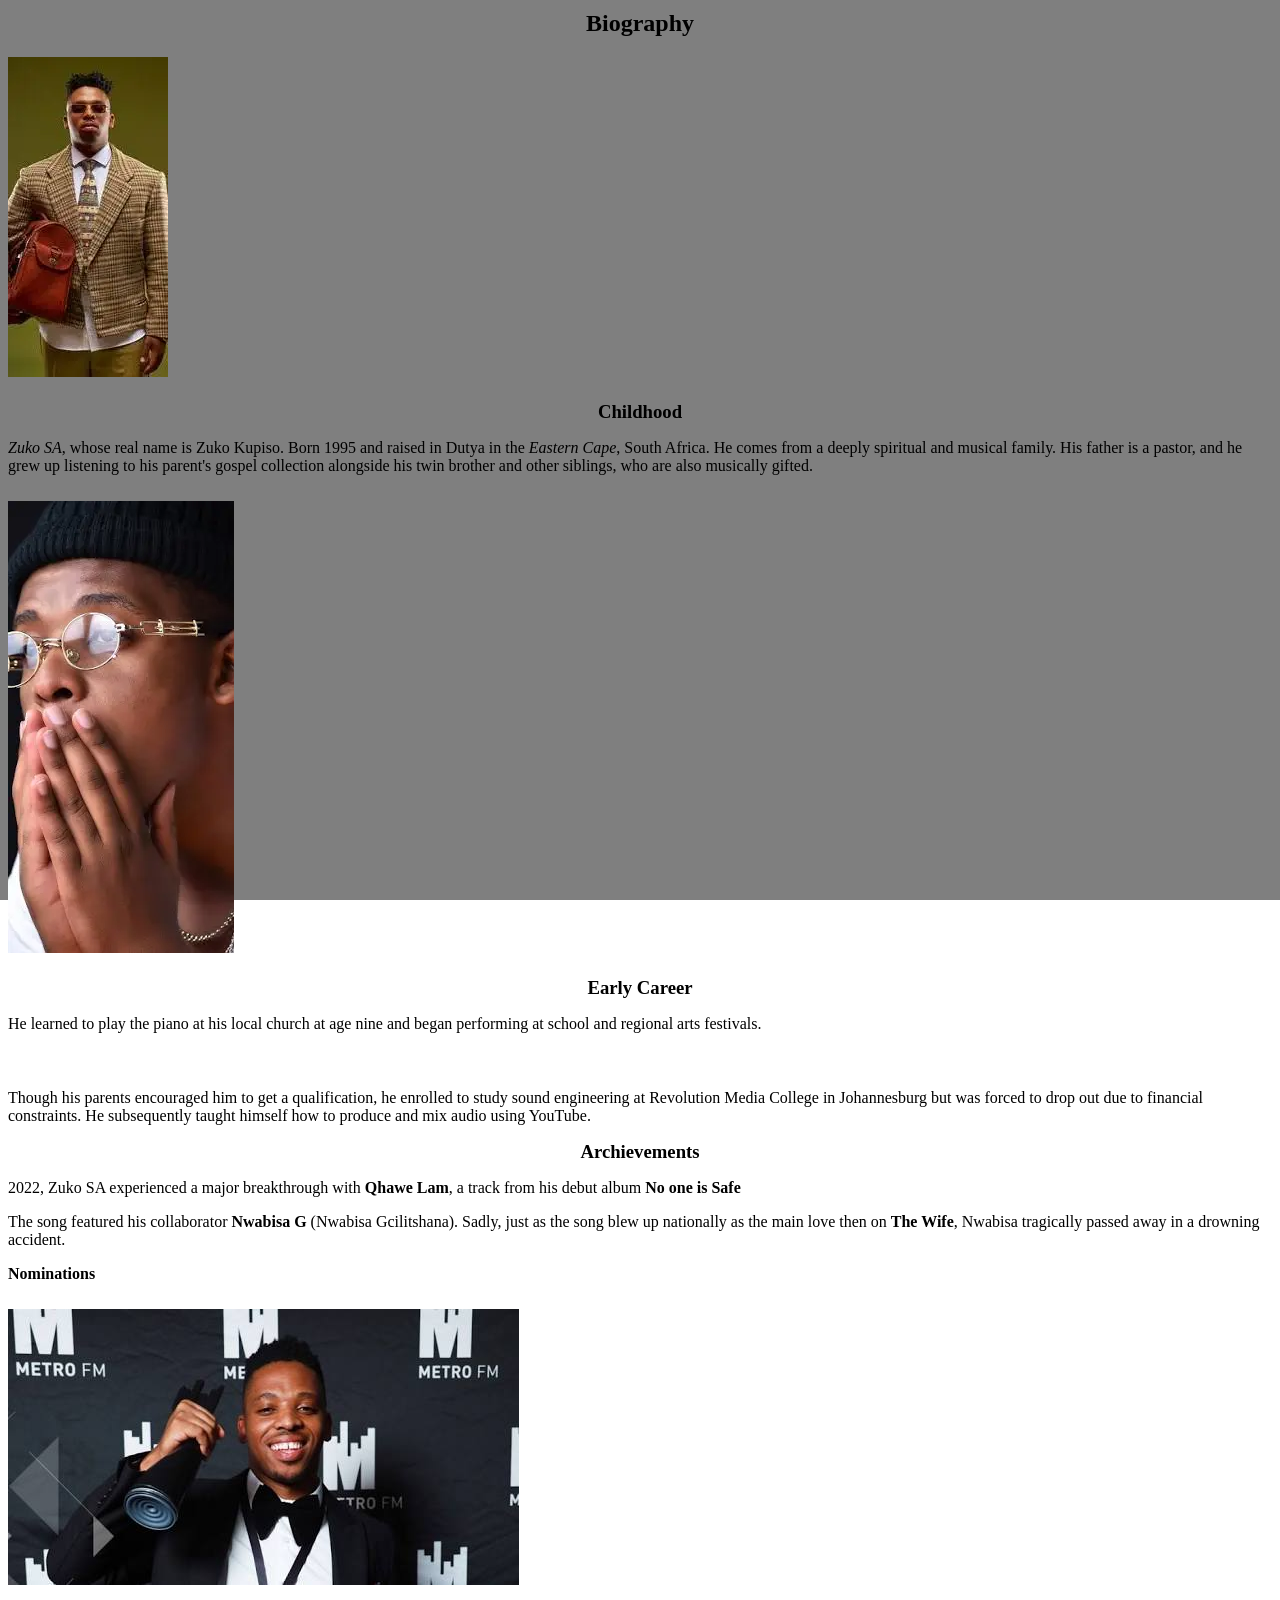
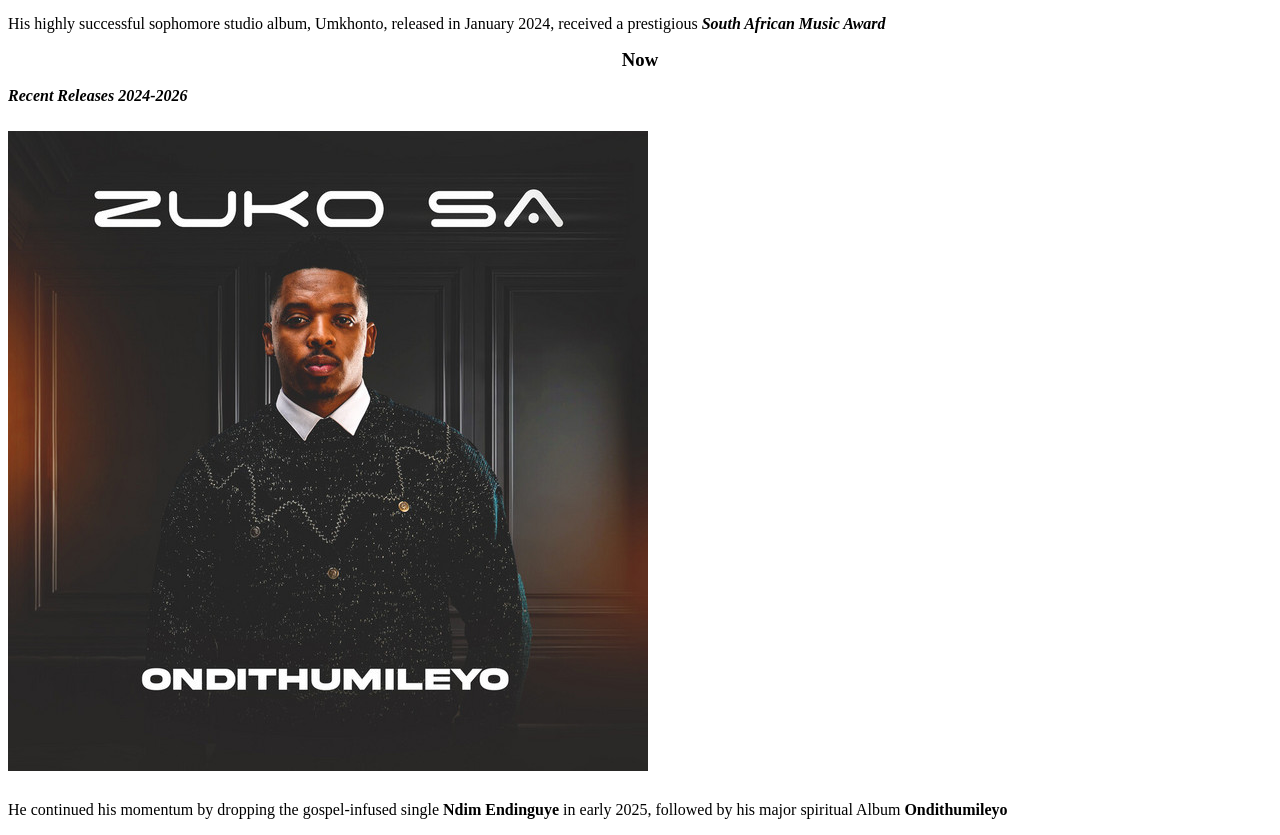
==== biography.html @ 67113672 "fresh start" ====
<!DOCTYPE html>
<html lang="en">
<head>
    <meta charset="UTF-8">
    <meta name="viewport" content="width=device-width, initial-scale=1.0">
    <title>Biography</title>
    <link rel="stylesheet" href="style.css">
</head>
<body>
    <section>
        <h2 class="sub">Biography</h2>
        <img src="./images/images (5).webp" alt="Zuko SA Photo" class="sub">
        <h3 class="sub">Childhood</h3>
        <p><em>Zuko SA</em>, whose real name is Zuko Kupiso. Born 1995 and raised in Dutya in the <em>Eastern Cape</em>, South Africa. He comes from a deeply spiritual and musical family. His father is a pastor, and he grew up listening to his parent's gospel collection alongside his twin brother and other siblings, who are also musically gifted.</p>
        <img src="./images/images (4).webp" alt="#" class="sub">
        <h3 class="sub">Early Career</h3>
        <p>He learned to play the piano at his local church at age nine and began performing at school and regional arts festivals.</p>
        
        <img src="#" alt="" class="sub">
        <p>Though his parents encouraged him to get a qualification, he enrolled to study sound engineering at Revolution Media College in Johannesburg but was forced to drop out due to financial constraints. He subsequently taught himself how to produce and mix audio using YouTube.</p>
        <h3 class="sub">Archievements</h3>
        <p>2022, Zuko SA experienced a major breakthrough with <strong>Qhawe Lam</strong>, a track from his debut album <strong>No one is Safe</strong></p>
        <p>The song featured his collaborator <strong>Nwabisa G</strong> (Nwabisa Gcilitshana). Sadly, just as the song blew up nationally as the main love then on <strong>The Wife</strong>, Nwabisa tragically passed away in a drowning accident.</p>
        <p><strong>Nominations</strong></p>
        
        <img src="./images/download.jpeg" alt="#" class="sub">
        <p>His highly successful sophomore studio album, Umkhonto, released in January 2024, received a prestigious <strong><em>South African Music Award</em></strong></p>
        <h3 class="sub">Now</h3>
        <p><em><strong>Recent Releases 2024-2026</strong></em></p>
        <img src="./images/Ndim Endinguye.jpg" alt="#" class="sub">
        <p>He continued his momentum by dropping the gospel-infused single <strong>Ndim Endinguye </strong>in early 2025, followed by his major spiritual Album <strong>Ondithumileyo</strong></p>

    </section>
</body>
</html>
---- style.css ----
.Hero {
    border: 2px #c0bdbd solid;
    border-radius: 20px;
    padding:6px;
    height: 100vh;
    display: flex;
    flex-direction: column;
    justify-content: space-between ;
}

.nav-bar {
    display: flex;
    justify-content: space-between;
}

.left {
    display: flex;
    gap: 16px;
}

.right {
    display: flex;
    gap: 16px;
}

.topic {
    display: flex;
    flex-direction: column;
    align-items: center;
    justify-content: center;
}

.container {
  display: flex;
  flex-wrap: wrap;
  gap: 12px;
  justify-content: center;
  /*border: 2px #c0bdbd solid;*/
  border-radius: 12px;
}






a {
  text-decoration: none;   /* removes underline */
  color: inherit;          /* makes link text use the surrounding text color */
}

a:hover {
  text-decoration: underline; /* optional: show underline only on hover */
  color: #cdcece;             /* optional: change color on hover */
}


.Hero {
  background-image: url('./images/zuk.png'); /* replace with actual image */
  background-size: cover;       /* makes image cover the whole section */
  background-position: center;
  background-attachment: fixed; /* keeps background static */
  color: #fff;

}

/* Overlay layer */
body::before {
  content: "";
  position: fixed;
  top: 0; left: 0;
  width: 100%; height: 100%;
  background: rgba(0,0,0,0.5); /* dark overlay */
  z-index: -1; /* keeps it behind content */
}

.btns {
    border: 2px #c0bdbd solid;
    border-radius:  19px;
    padding: 6px;
    display: flex;
    gap: 20px;
    justify-content: center;
    margin-top: 20px;
   
}

   






.icon {
    font-size: 2.5em;
    color: #fff;
    text-decoration: none;
    transition: transform 0.3s, color 0.3s;
}

.icon:hover {
    transform: scale(1.2);
}

.whatsapp {
    color: #25D366;
    
}
















.music {
  background-image: url('./images/mus.png'); /* replace with your image */
  background-size: cover;
  background-position: center;
  background-attachment: fixed;
  color: #fff;
  border-radius: 15px;
  padding: 20px;
}

.sub {
  text-align: center;
  margin: 10px 0;
}

.container {
  display: flex;
  flex-wrap: wrap;
  gap: 15px;
  justify-content: center;
  margin-bottom: 20px;
}











.single {
  flex: 1 1 300px;
  min-width: 250px;
  height: 200px;
  border: 3px solid #c7c7cd;
  border-radius: 12px;
  overflow: hidden;
  display: flex;
  justify-content: center;
  align-items: center;
  background: rgba(0,0,0,0.3);
}

.single iframe {
  width: 100%;
  height: 100%;
  border: none;
}
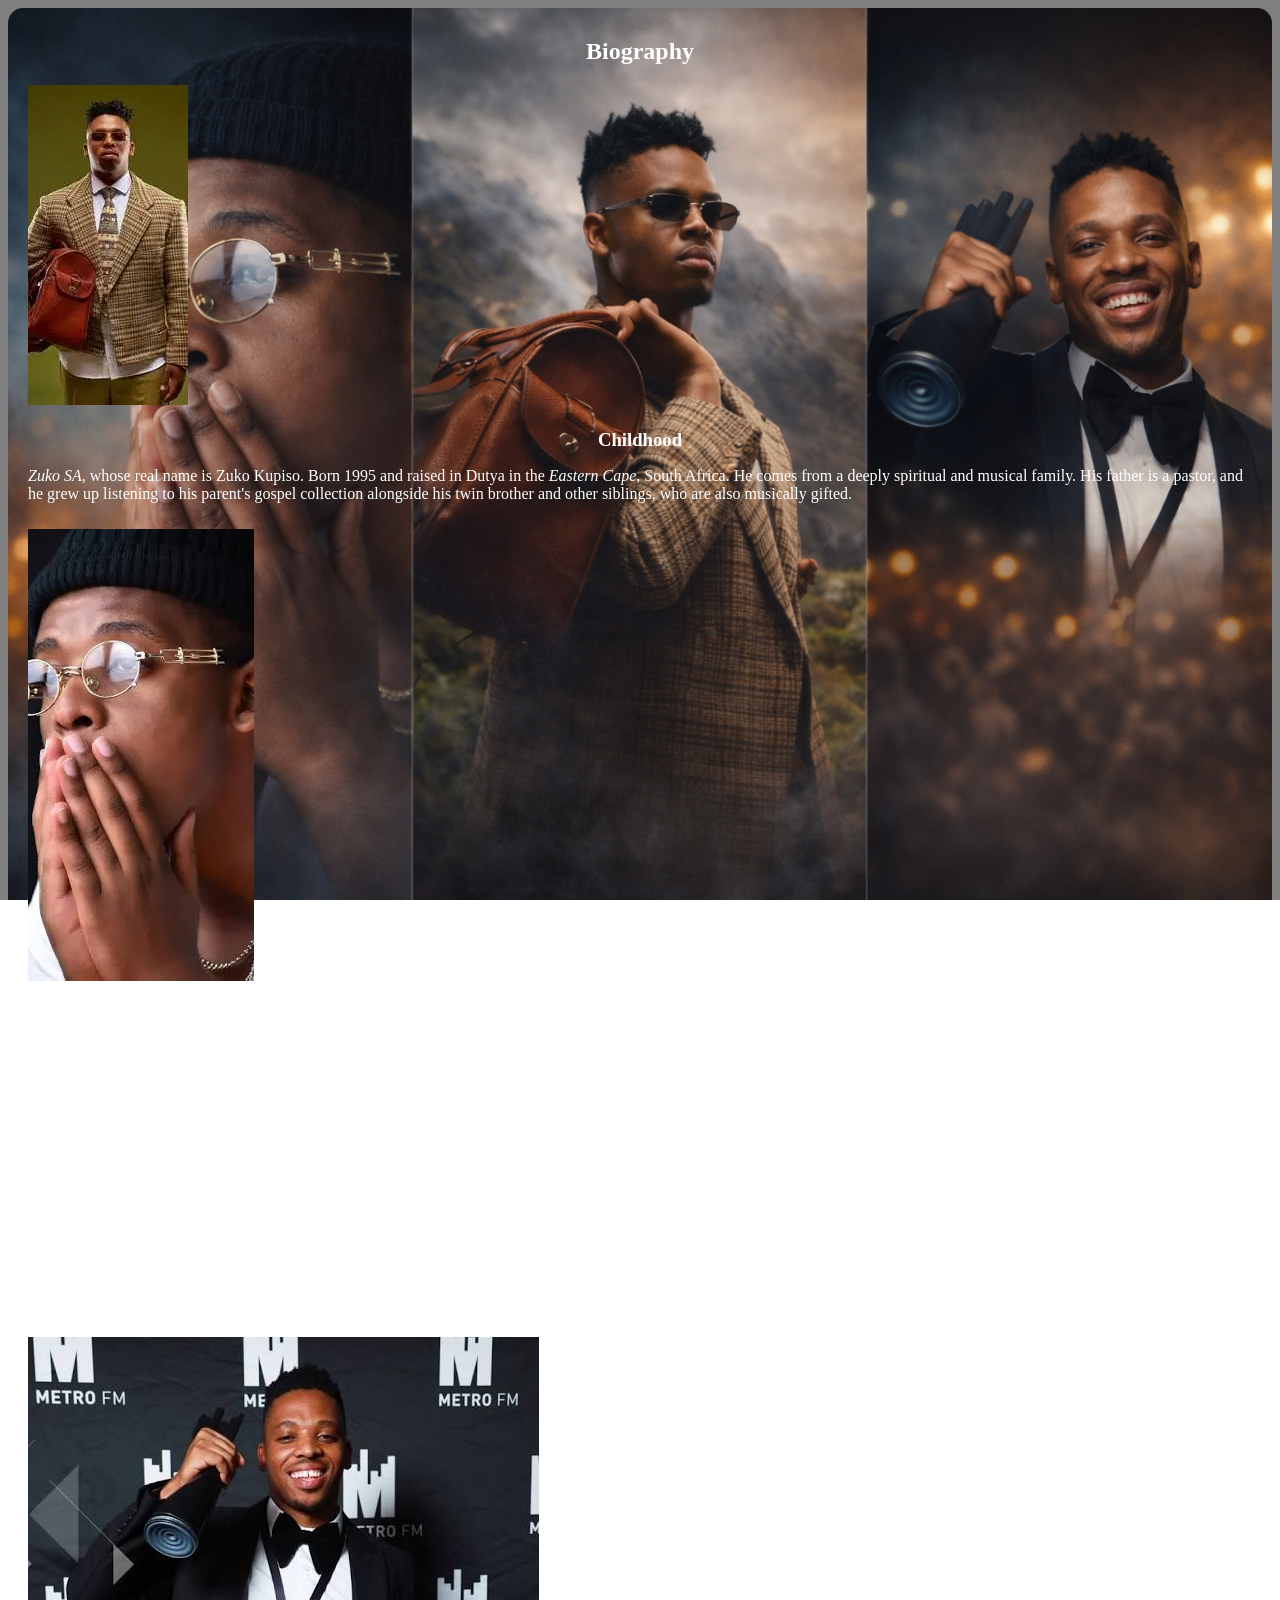
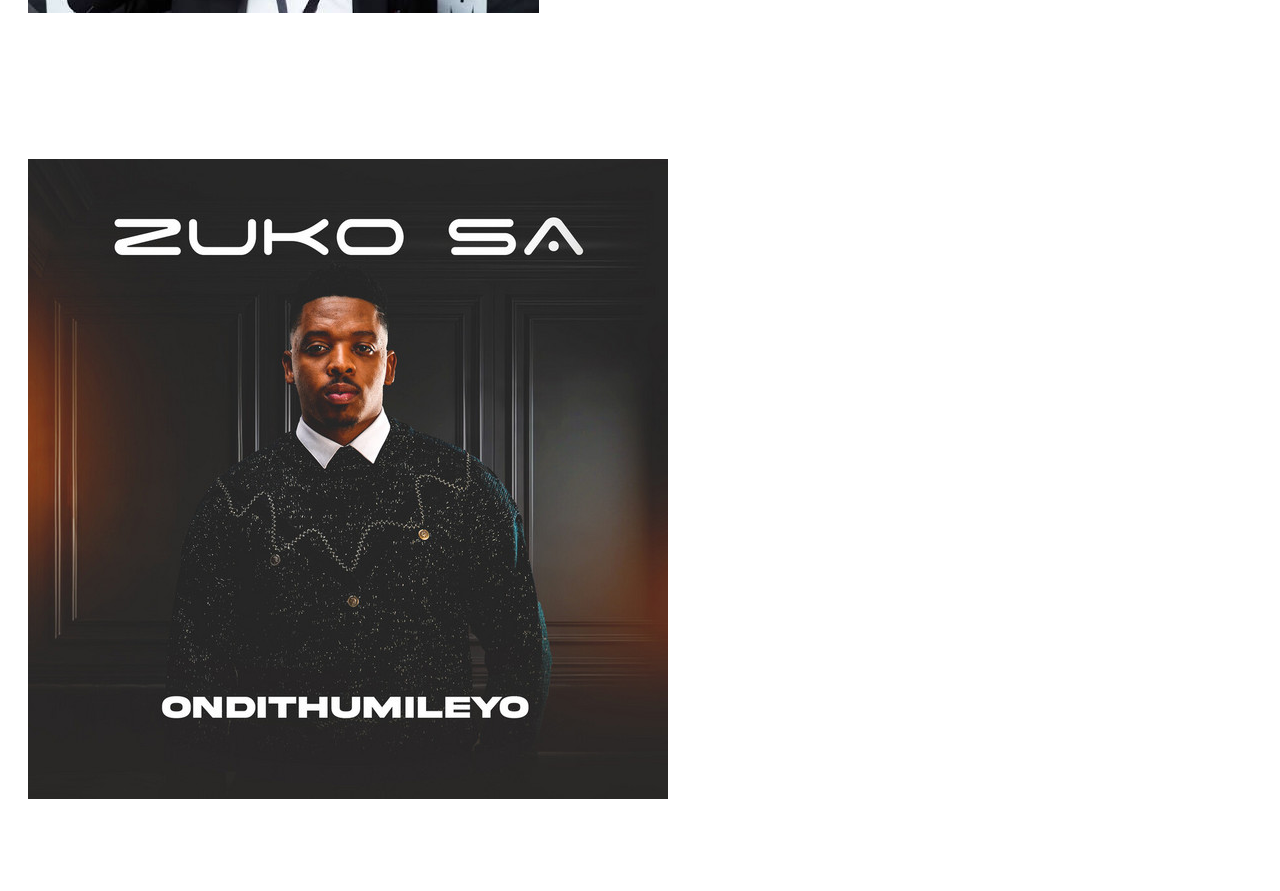
==== commit 37629f20: "first commit" ====
--- a/biography.html
+++ b/biography.html
@@ -7,7 +7,7 @@
     <link rel="stylesheet" href="style.css">
 </head>
 <body>
-    <section>
+    <section class="bio">
         <h2 class="sub">Biography</h2>
         <img src="./images/images (5).webp" alt="Zuko SA Photo" class="sub">
         <h3 class="sub">Childhood</h3>
--- a/style.css
+++ b/style.css
@@ -85,6 +85,8 @@
    
 }
 
+
+
    
 
 
@@ -123,7 +125,10 @@
 
 
 
-.music {
+.music,
+.bio,
+.videos,
+.bookings {
   background-image: url('./images/mus.png'); /* replace with your image */
   background-size: cover;
   background-position: center;
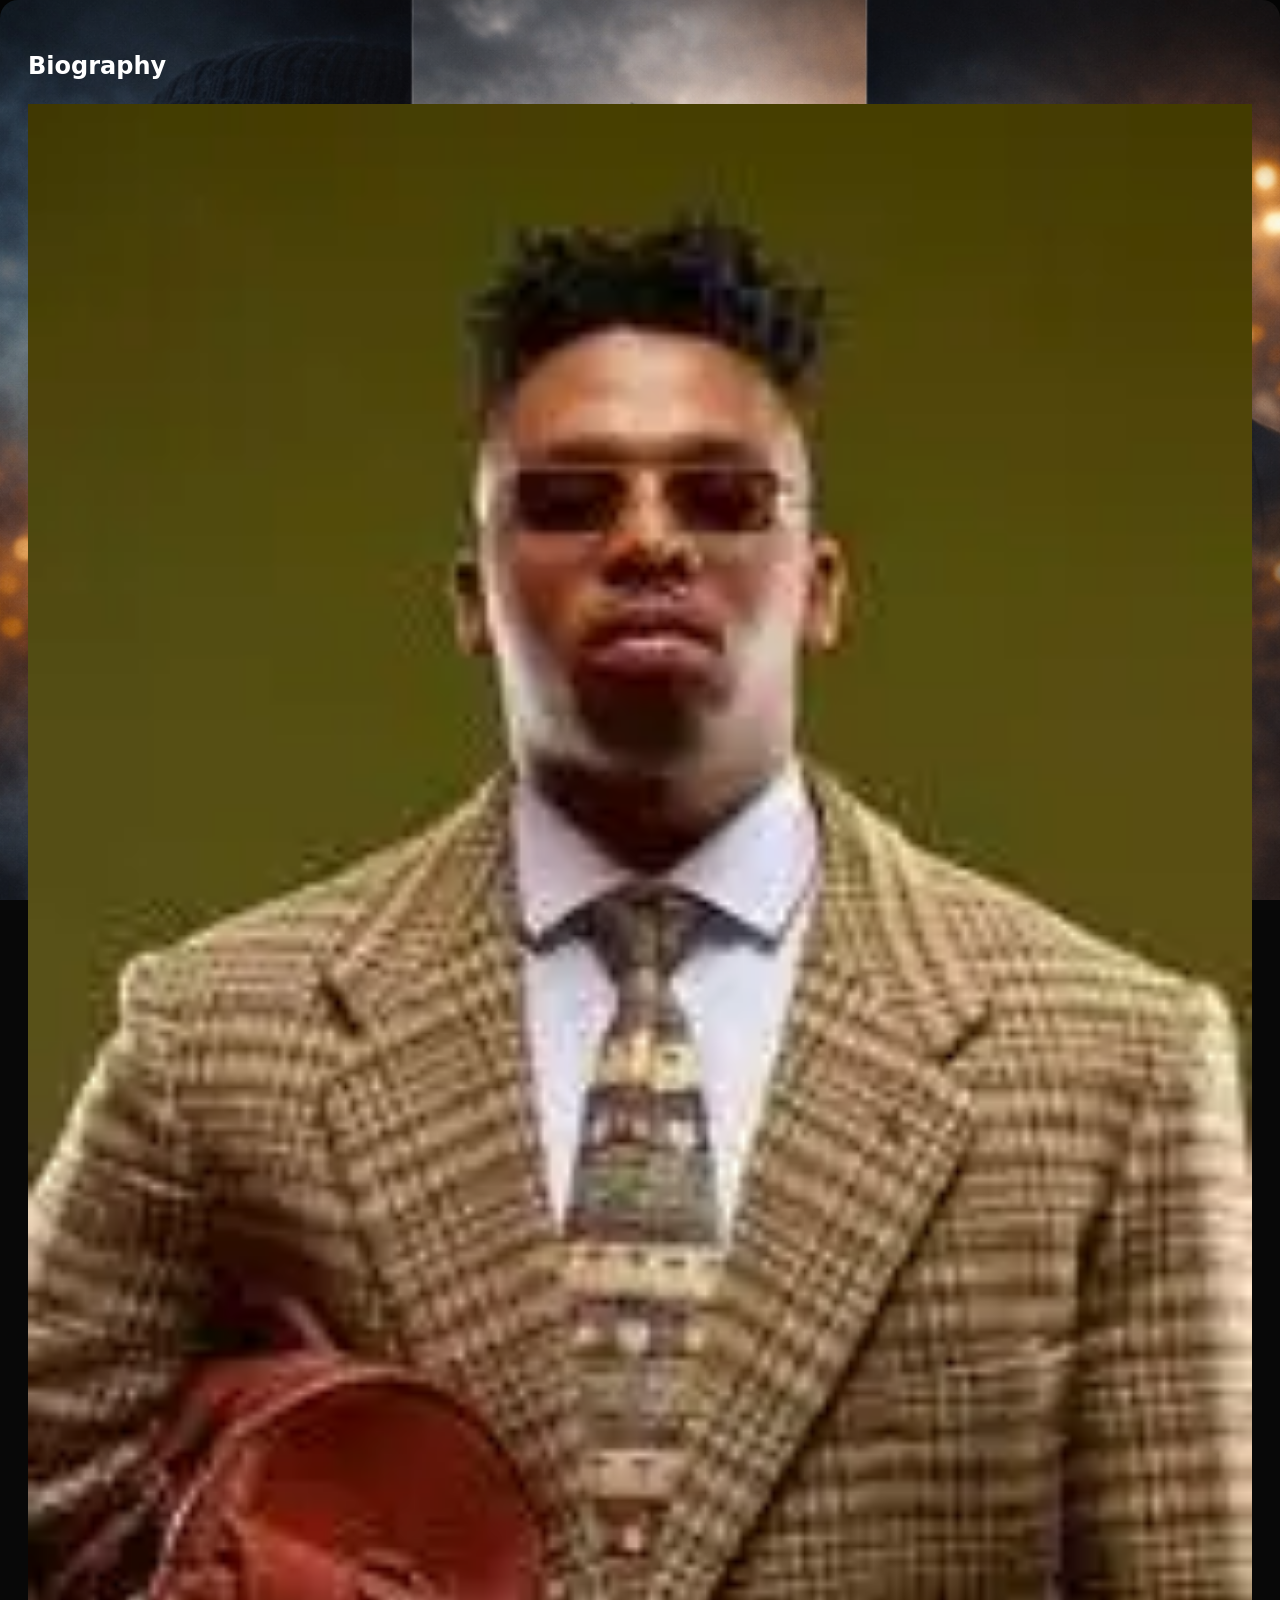
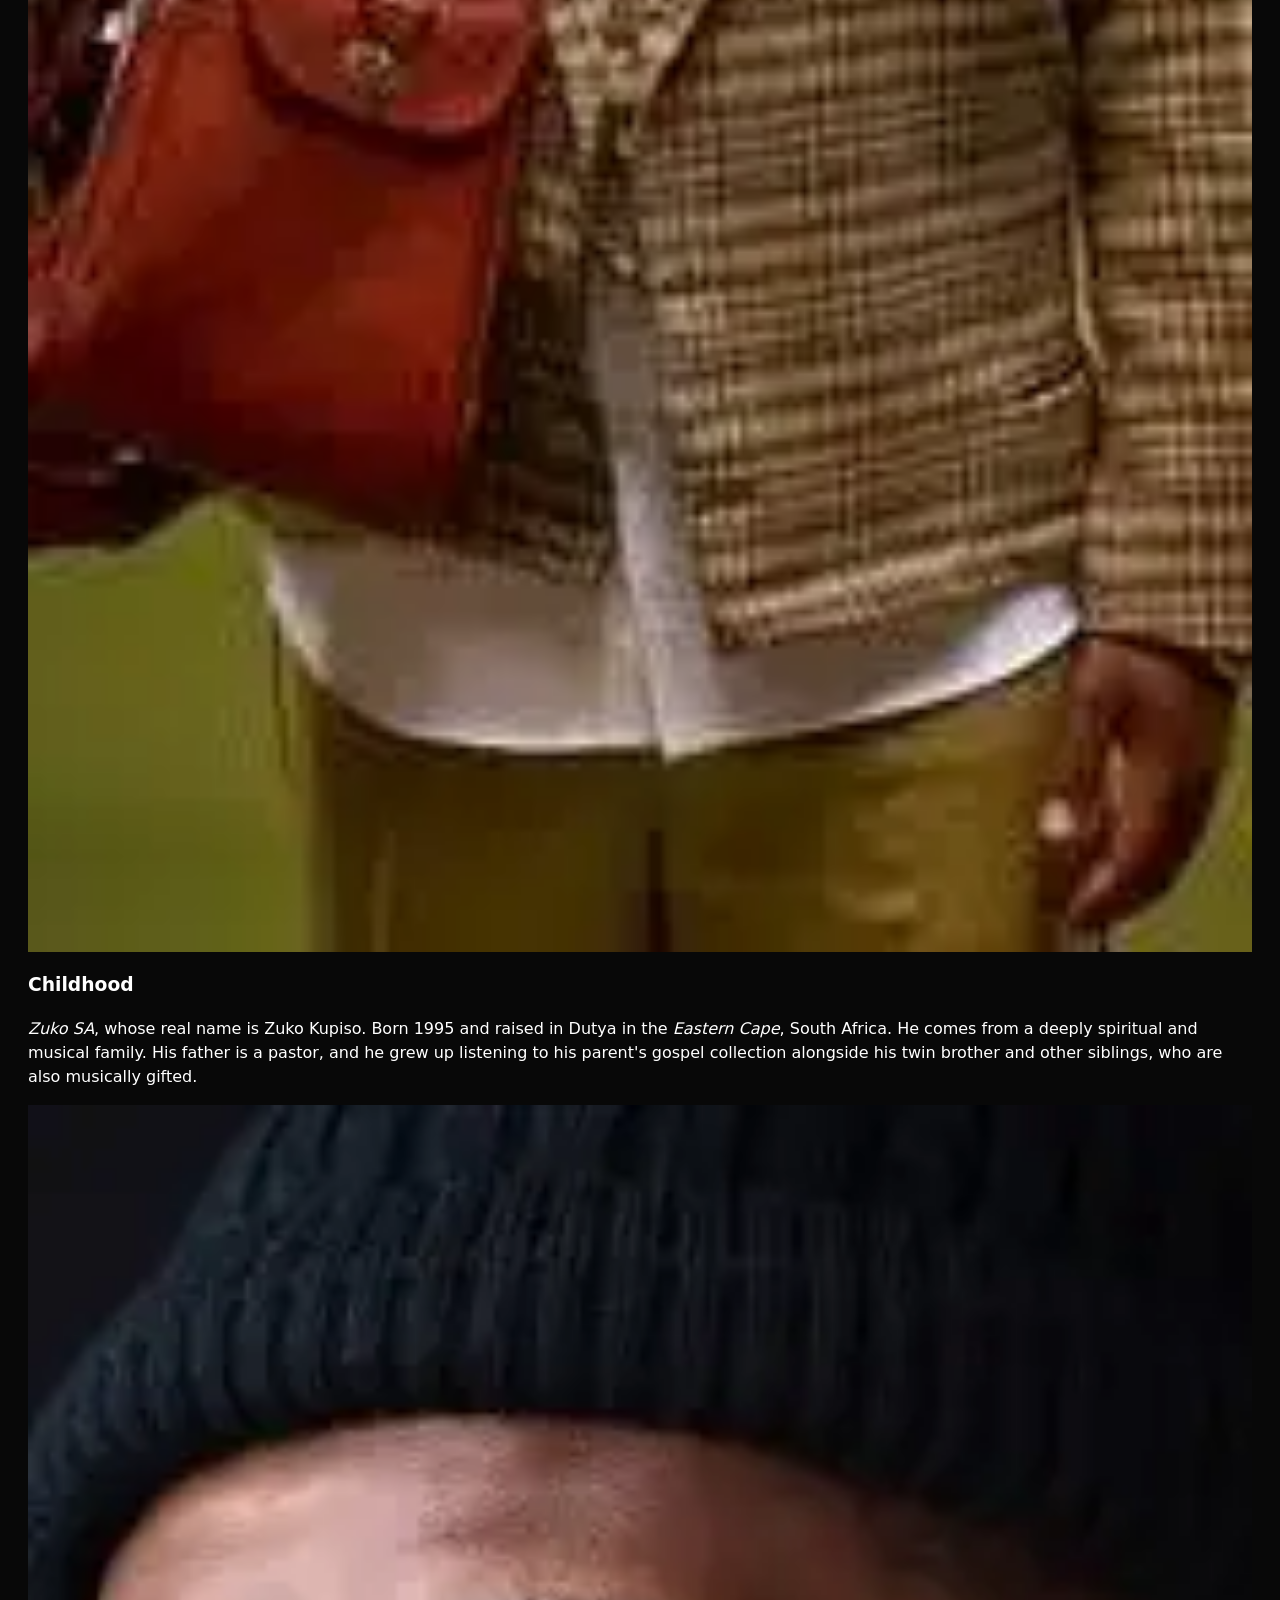
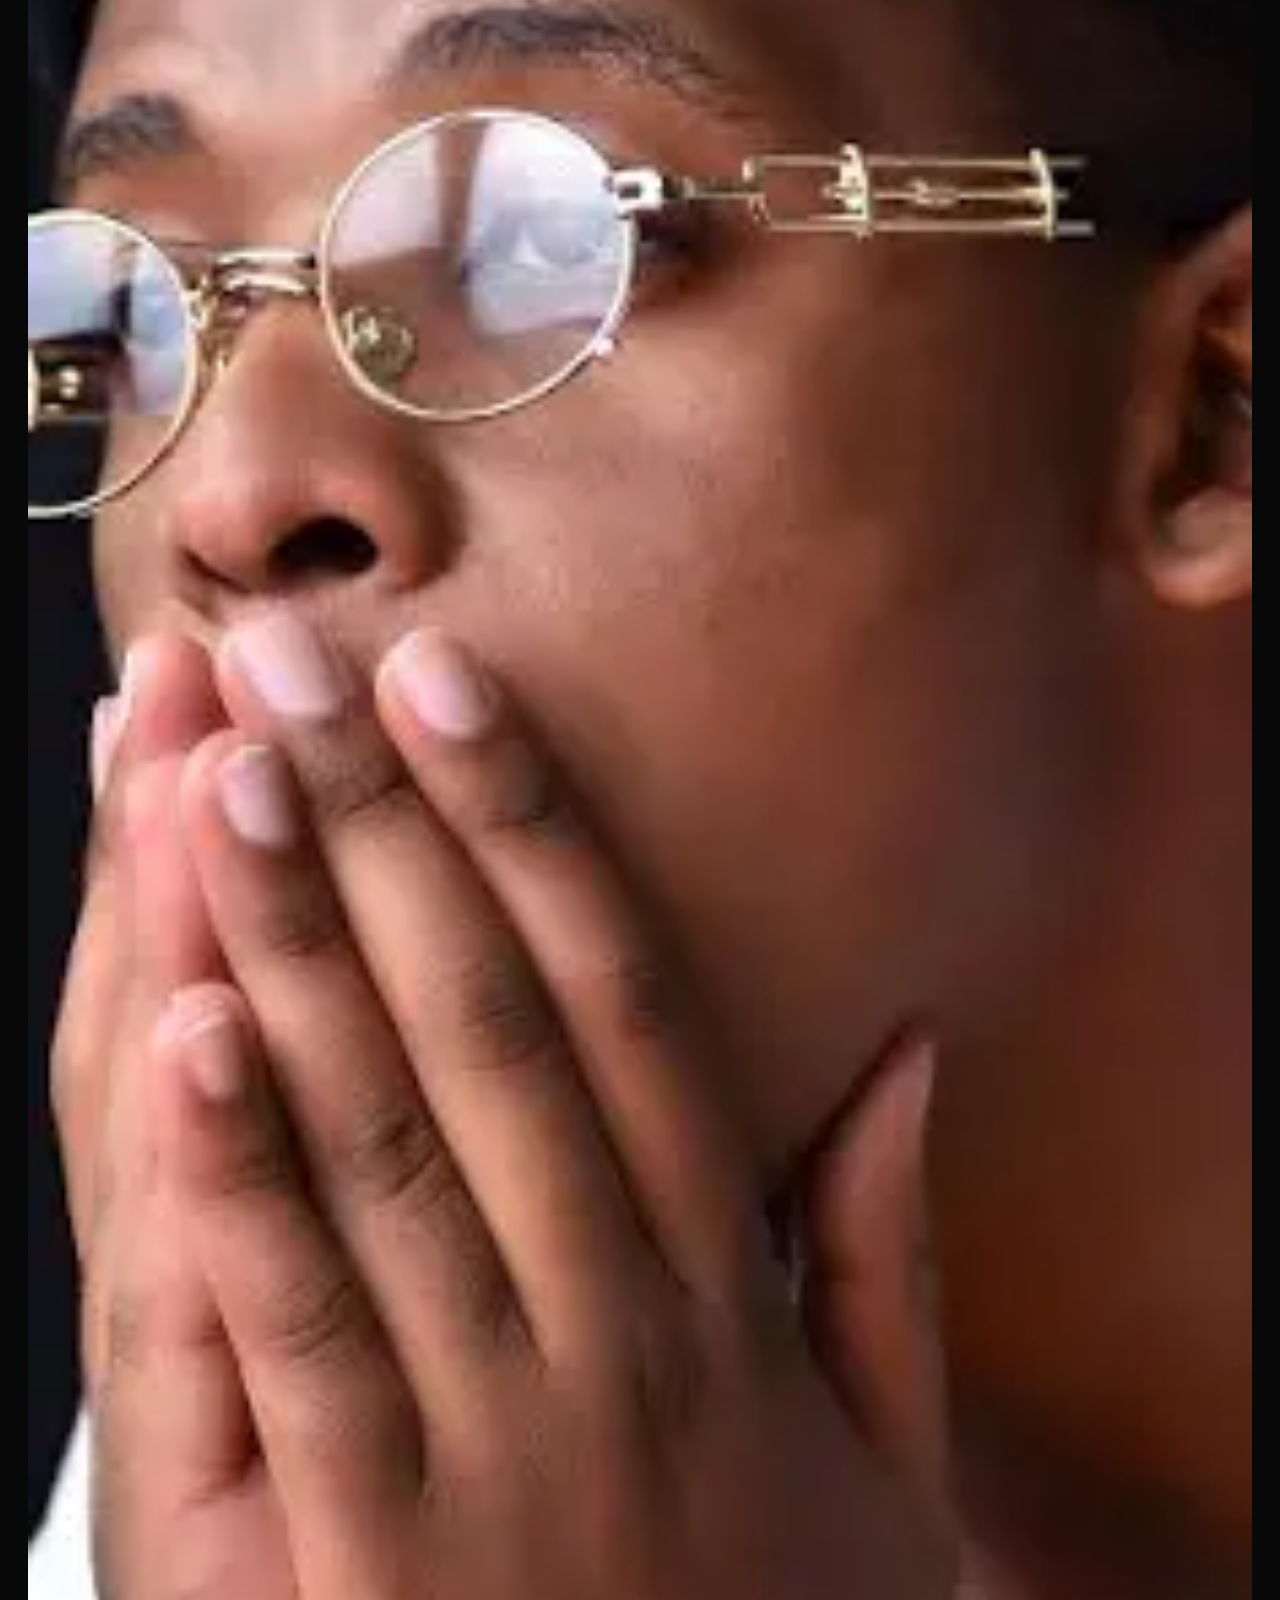
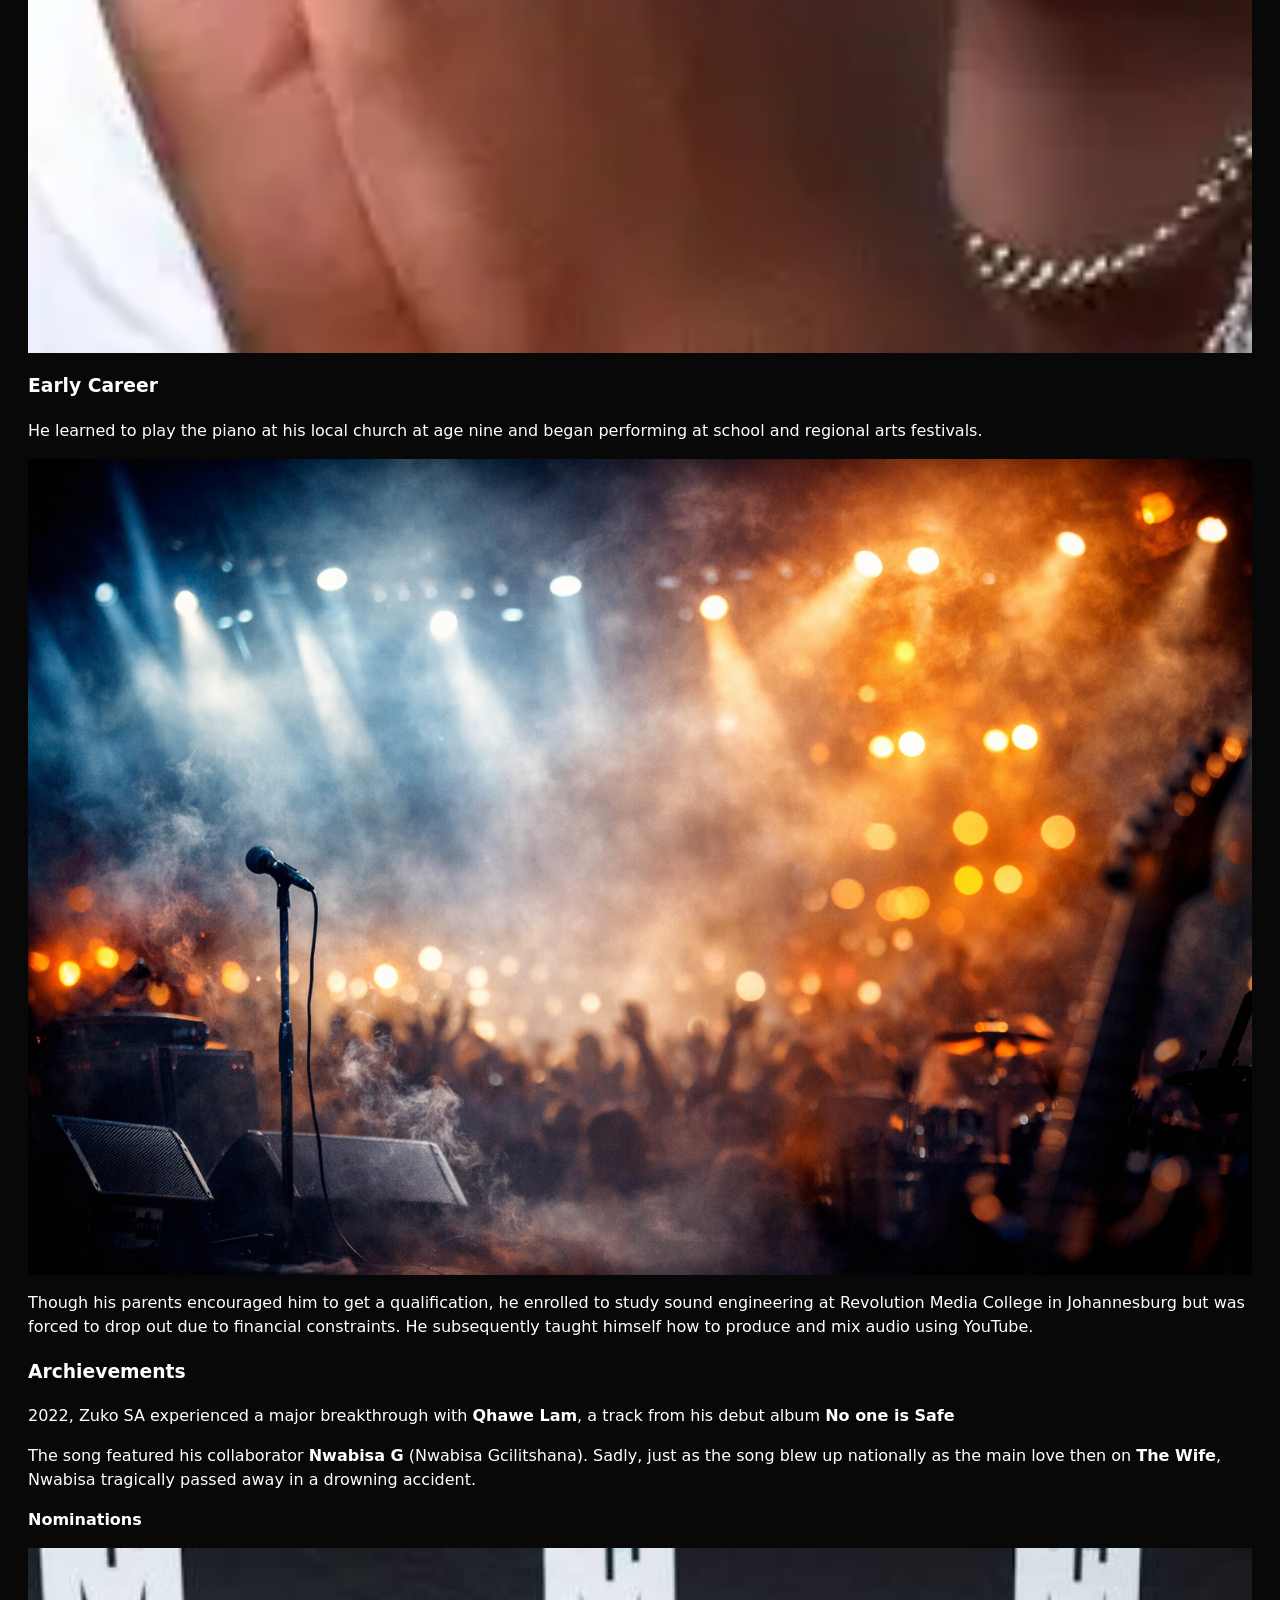
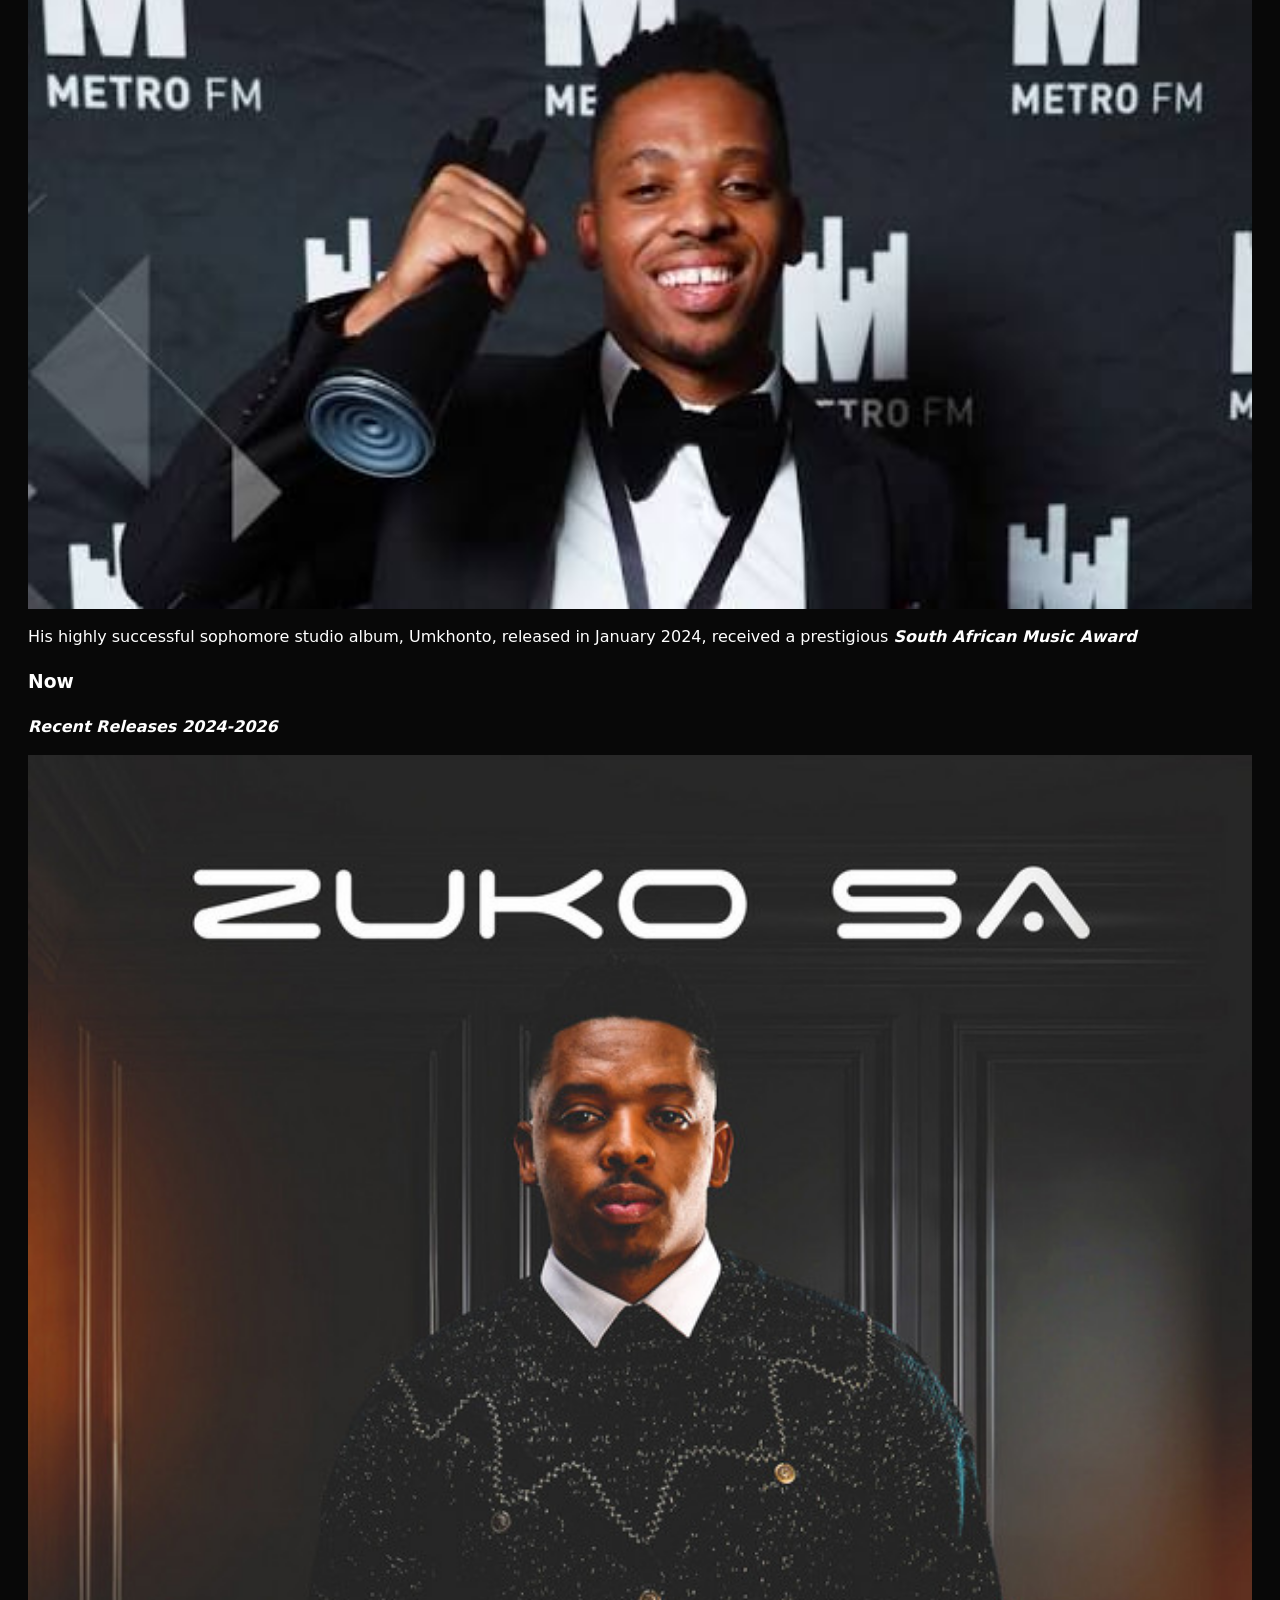
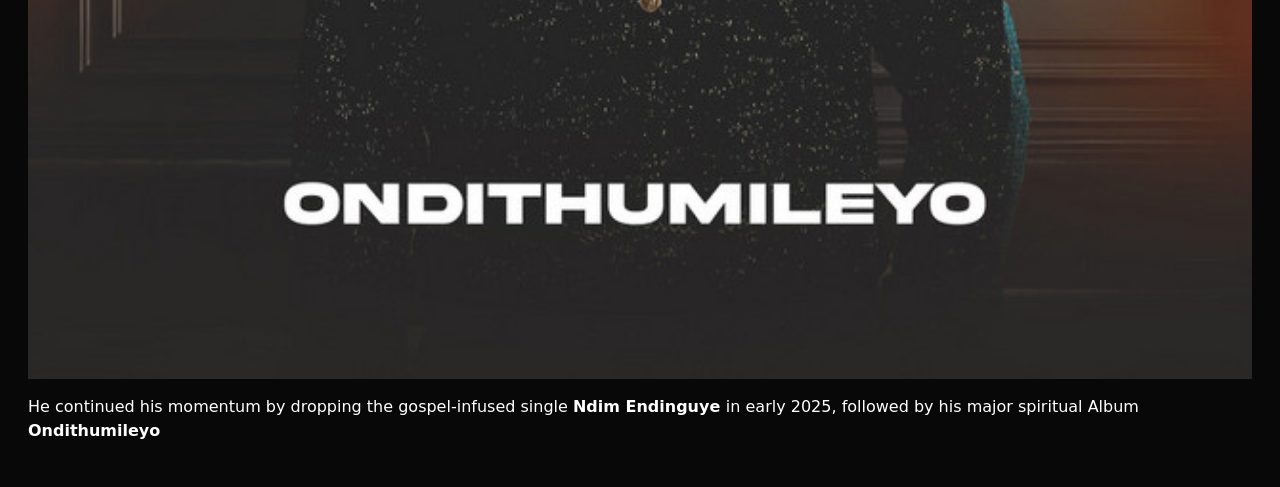
==== commit c0b971c0: "Seccond version" ====
--- a/biography.html
+++ b/biography.html
@@ -4,6 +4,8 @@
     <meta charset="UTF-8">
     <meta name="viewport" content="width=device-width, initial-scale=1.0">
     <title>Biography</title>
+    <meta name="description" content="Biography of Zuko SA, covering childhood, early career, achievements, and recent releases." />
+    <link rel="icon" href="images/zuk.png" />
     <link rel="stylesheet" href="style.css">
 </head>
 <body>
@@ -12,22 +14,22 @@
         <img src="./images/images (5).webp" alt="Zuko SA Photo" class="sub">
         <h3 class="sub">Childhood</h3>
         <p><em>Zuko SA</em>, whose real name is Zuko Kupiso. Born 1995 and raised in Dutya in the <em>Eastern Cape</em>, South Africa. He comes from a deeply spiritual and musical family. His father is a pastor, and he grew up listening to his parent's gospel collection alongside his twin brother and other siblings, who are also musically gifted.</p>
-        <img src="./images/images (4).webp" alt="#" class="sub">
+        <img src="./images/images (4).webp" alt="Zuko SA performing early in his career" class="sub" loading="lazy">
         <h3 class="sub">Early Career</h3>
         <p>He learned to play the piano at his local church at age nine and began performing at school and regional arts festivals.</p>
         
-        <img src="#" alt="" class="sub">
+        <img src="./images/body-image.png" alt="Zuko SA working in the studio" class="sub" loading="lazy">
         <p>Though his parents encouraged him to get a qualification, he enrolled to study sound engineering at Revolution Media College in Johannesburg but was forced to drop out due to financial constraints. He subsequently taught himself how to produce and mix audio using YouTube.</p>
         <h3 class="sub">Archievements</h3>
         <p>2022, Zuko SA experienced a major breakthrough with <strong>Qhawe Lam</strong>, a track from his debut album <strong>No one is Safe</strong></p>
         <p>The song featured his collaborator <strong>Nwabisa G</strong> (Nwabisa Gcilitshana). Sadly, just as the song blew up nationally as the main love then on <strong>The Wife</strong>, Nwabisa tragically passed away in a drowning accident.</p>
         <p><strong>Nominations</strong></p>
         
-        <img src="./images/download.jpeg" alt="#" class="sub">
+        <img src="./images/download.jpeg" alt="Award announcement image" class="sub" loading="lazy">
         <p>His highly successful sophomore studio album, Umkhonto, released in January 2024, received a prestigious <strong><em>South African Music Award</em></strong></p>
         <h3 class="sub">Now</h3>
         <p><em><strong>Recent Releases 2024-2026</strong></em></p>
-        <img src="./images/Ndim Endinguye.jpg" alt="#" class="sub">
+        <img src="./images/Ndim Endinguye.jpg" alt="Single cover for Ndim Endinguye" class="sub" loading="lazy">
         <p>He continued his momentum by dropping the gospel-infused single <strong>Ndim Endinguye </strong>in early 2025, followed by his major spiritual Album <strong>Ondithumileyo</strong></p>
 
     </section>
--- a/style.css
+++ b/style.css
@@ -1,155 +1,185 @@
-.Hero {
-    border: 2px #c0bdbd solid;
-    border-radius: 20px;
-    padding:6px;
-    height: 100vh;
-    display: flex;
-    flex-direction: column;
-    justify-content: space-between ;
-}
-
-.nav-bar {
-    display: flex;
-    justify-content: space-between;
-}
-
-.left {
-    display: flex;
-    gap: 16px;
-}
-
-.right {
-    display: flex;
-    gap: 16px;
-}
-
-.topic {
-    display: flex;
-    flex-direction: column;
-    align-items: center;
-    justify-content: center;
-}
-
-.container {
-  display: flex;
-  flex-wrap: wrap;
-  gap: 12px;
-  justify-content: center;
-  /*border: 2px #c0bdbd solid;*/
-  border-radius: 12px;
-}
-
-
-
-
-
-
-a {
-  text-decoration: none;   /* removes underline */
-  color: inherit;          /* makes link text use the surrounding text color */
-}
-
-a:hover {
-  text-decoration: underline; /* optional: show underline only on hover */
-  color: #cdcece;             /* optional: change color on hover */
-}
-
-
-.Hero {
-  background-image: url('./images/zuk.png'); /* replace with actual image */
-  background-size: cover;       /* makes image cover the whole section */
-  background-position: center;
-  background-attachment: fixed; /* keeps background static */
-  color: #fff;
-
-}
-
-/* Overlay layer */
+:root {
+  --bg: #080808;
+  --surface: rgba(0, 0, 0, 0.55);
+  --surface-strong: rgba(0, 0, 0, 0.75);
+  --border: rgba(255, 255, 255, 0.22);
+  --text: #ffffff;
+  --muted: #d7d7d7;
+  --accent: #f7f7f7;
+}
+
+* {
+  box-sizing: border-box;
+}
+
+html {
+  scroll-behavior: smooth;
+}
+
+body {
+  margin: 0;
+  min-height: 100vh;
+  font-family: system-ui, -apple-system, BlinkMacSystemFont, "Segoe UI", Helvetica, Arial, sans-serif;
+  background: var(--bg);
+  color: var(--text);
+  line-height: 1.5;
+  text-rendering: optimizeLegibility;
+}
+
 body::before {
   content: "";
   position: fixed;
-  top: 0; left: 0;
-  width: 100%; height: 100%;
-  background: rgba(0,0,0,0.5); /* dark overlay */
-  z-index: -1; /* keeps it behind content */
-}
-
-.btns {
-    border: 2px #c0bdbd solid;
-    border-radius:  19px;
-    padding: 6px;
-    display: flex;
-    gap: 20px;
-    justify-content: center;
-    margin-top: 20px;
-   
-}
-
-
-
-   
-
-
-
-
-
-
-.icon {
-    font-size: 2.5em;
-    color: #fff;
-    text-decoration: none;
-    transition: transform 0.3s, color 0.3s;
-}
-
-.icon:hover {
-    transform: scale(1.2);
-}
-
-.whatsapp {
-    color: #25D366;
-    
-}
-
-
-
-
-
-
-
-
-
-
-
-
-
-
-
-
+  inset: 0;
+  background: rgba(0, 0, 0, 0.45);
+  z-index: -1;
+}
+
+img,
+iframe {
+  display: block;
+  width: 100%;
+  height: 100%;
+  object-fit: cover;
+}
+
+a {
+  color: inherit;
+  text-decoration: none;
+}
+
+a:hover,
+a:focus-visible {
+  text-decoration: underline;
+  color: #f1f1f1;
+}
+
+.visually-hidden {
+  position: absolute;
+  width: 1px;
+  height: 1px;
+  padding: 0;
+  margin: -1px;
+  overflow: hidden;
+  clip: rect(0 0 0 0);
+  white-space: nowrap;
+  border: 0;
+}
+
+.Hero,
 .music,
 .bio,
 .videos,
 .bookings {
-  background-image: url('./images/mus.png'); /* replace with your image */
   background-size: cover;
   background-position: center;
   background-attachment: fixed;
-  color: #fff;
-  border-radius: 15px;
-  padding: 20px;
-}
-
-.sub {
+  border-radius: 18px;
+  padding: 28px;
+  min-height: calc(100vh - 40px);
+  position: relative;
+  overflow: hidden;
+}
+
+.Hero {
+  background-image: url('./images/zuk.png');
+}
+
+.music,
+.bio,
+.videos,
+.bookings {
+  background-image: url('./images/mus.png');
+}
+
+.nav-bar {
+  display: flex;
+  flex-wrap: wrap;
+  justify-content: space-between;
+  gap: 12px;
+}
+
+.left,
+.right {
+  display: flex;
+  flex-wrap: wrap;
+  gap: 12px;
+}
+
+.topic {
+  display: flex;
+  flex-direction: column;
+  align-items: center;
+  justify-content: center;
+  gap: 16px;
   text-align: center;
-  margin: 10px 0;
+  padding: 60px 24px;
 }
 
 .container {
   display: flex;
   flex-wrap: wrap;
-  gap: 15px;
-  justify-content: center;
-  margin-bottom: 20px;
-}
+  gap: 18px;
+  justify-content: center;
+  margin-top: 20px;
+}
+
+
+
+
+
+
+
+.btns {
+  display: inline-flex;
+  align-items: center;
+  justify-content: center;
+  gap: 10px;
+  padding: 10px 18px;
+  border: 1px solid var(--border);
+  border-radius: 24px;
+  background: rgba(255, 255, 255, 0.08);
+  transition: transform 0.18s ease, background 0.18s ease, border-color 0.18s ease;
+}
+
+.btns:hover,
+.btns:focus-visible {
+  transform: translateY(-1px);
+  border-color: rgba(255, 255, 255, 0.45);
+  background: rgba(255, 255, 255, 0.14);
+}
+
+
+
+   
+
+
+
+
+
+
+.icon {
+  font-size: 2.5em;
+  color: var(--text);
+  transition: transform 0.3s, color 0.3s;
+}
+
+.icon:hover,
+.icon:focus-visible {
+  transform: scale(1.2);
+  color: #fdfdfd;
+}
+
+.whatsapp {
+  color: #25D366;
+}
+
+
+
+
+
+
+
+
 
 
 
@@ -162,20 +192,50 @@
 
 
 .single {
-  flex: 1 1 300px;
-  min-width: 250px;
+  flex: 1 1 min(260px, 100%);
+  min-width: 220px;
   height: 200px;
-  border: 3px solid #c7c7cd;
-  border-radius: 12px;
+  border: 1px solid var(--border);
+  border-radius: 18px;
   overflow: hidden;
   display: flex;
   justify-content: center;
   align-items: center;
-  background: rgba(0,0,0,0.3);
+  background: rgba(0, 0, 0, 0.25);
 }
 
 .single iframe {
-  width: 100%;
-  height: 100%;
   border: none;
 }
+
+@media (max-width: 900px) {
+  .Hero,
+  .music,
+  .bio,
+  .videos,
+  .bookings {
+    background-attachment: scroll;
+    min-height: auto;
+    padding: 20px;
+  }
+
+  .nav-bar {
+    flex-direction: column;
+    align-items: center;
+  }
+}
+
+@media (max-width: 660px) {
+  .topic {
+    padding: 40px 16px;
+  }
+
+  .single {
+    min-width: 100%;
+    height: 180px;
+  }
+
+  .btns {
+    width: 100%;
+  }
+}
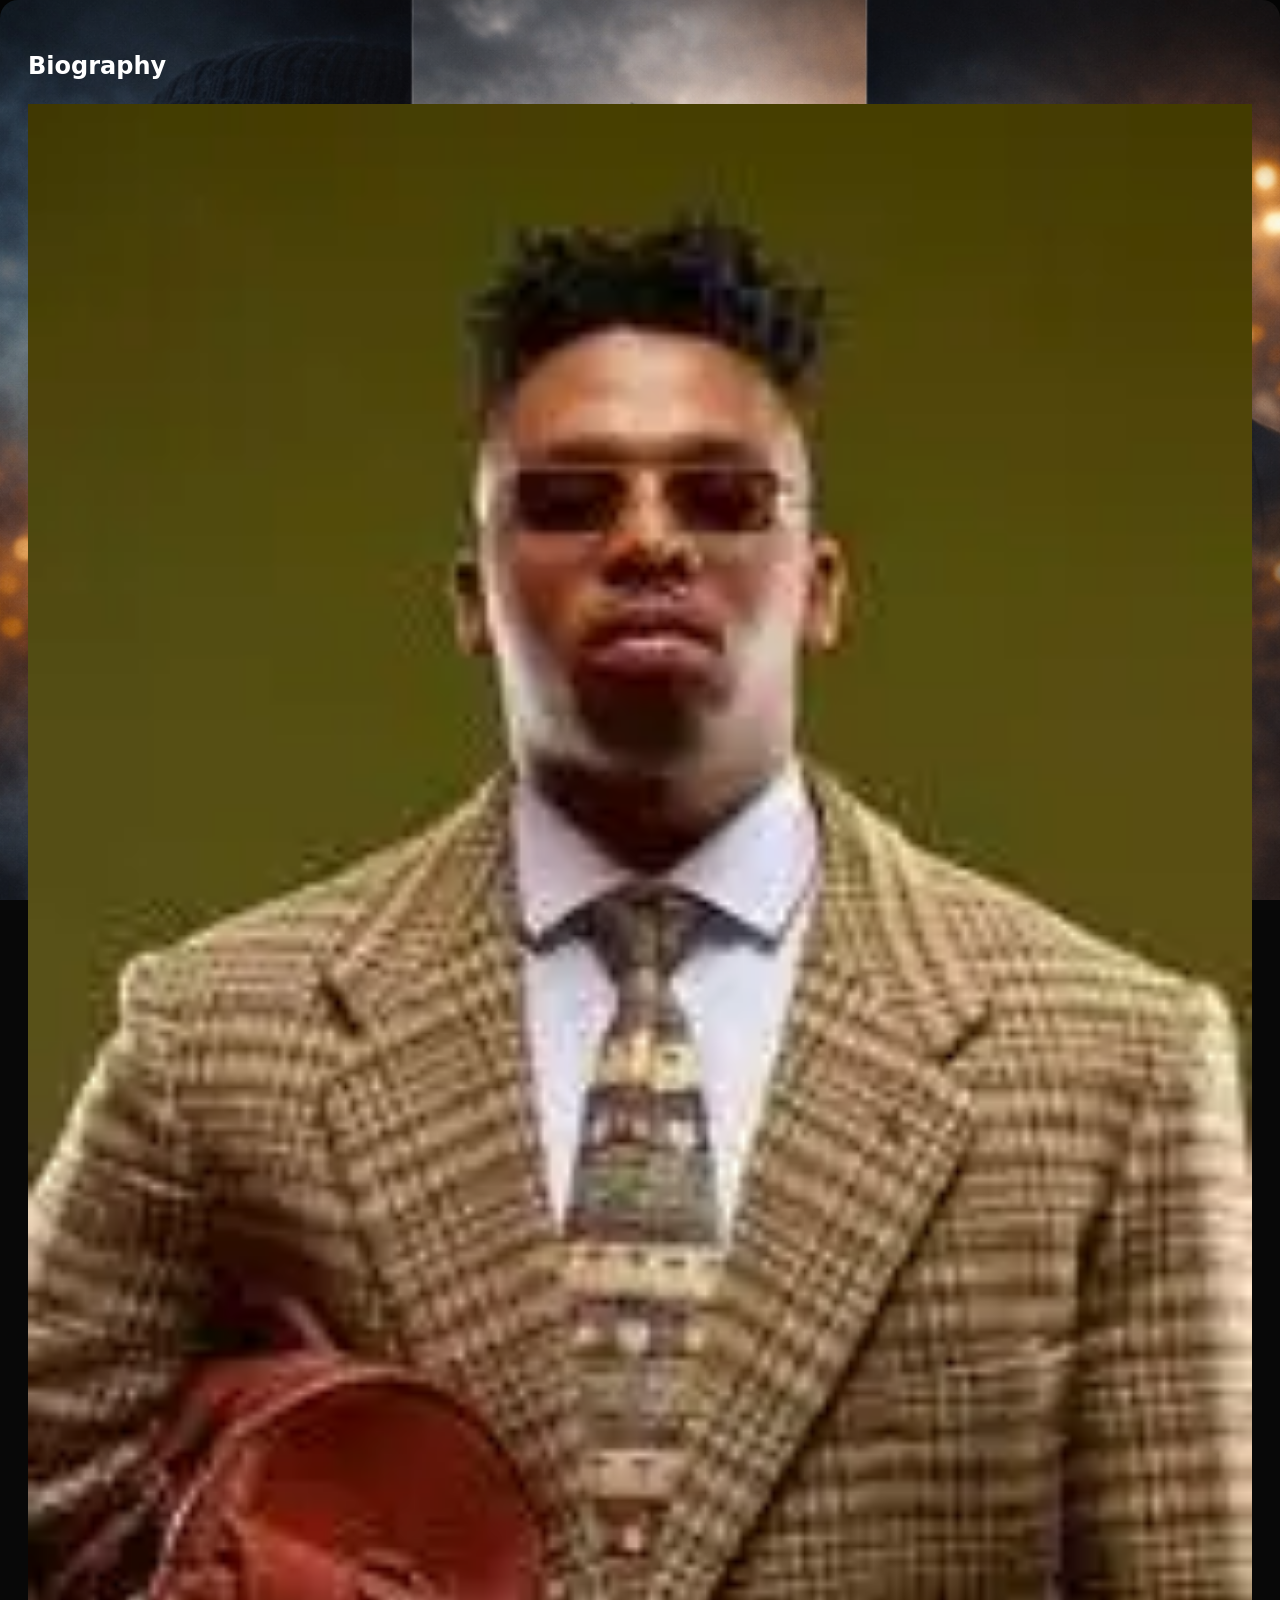
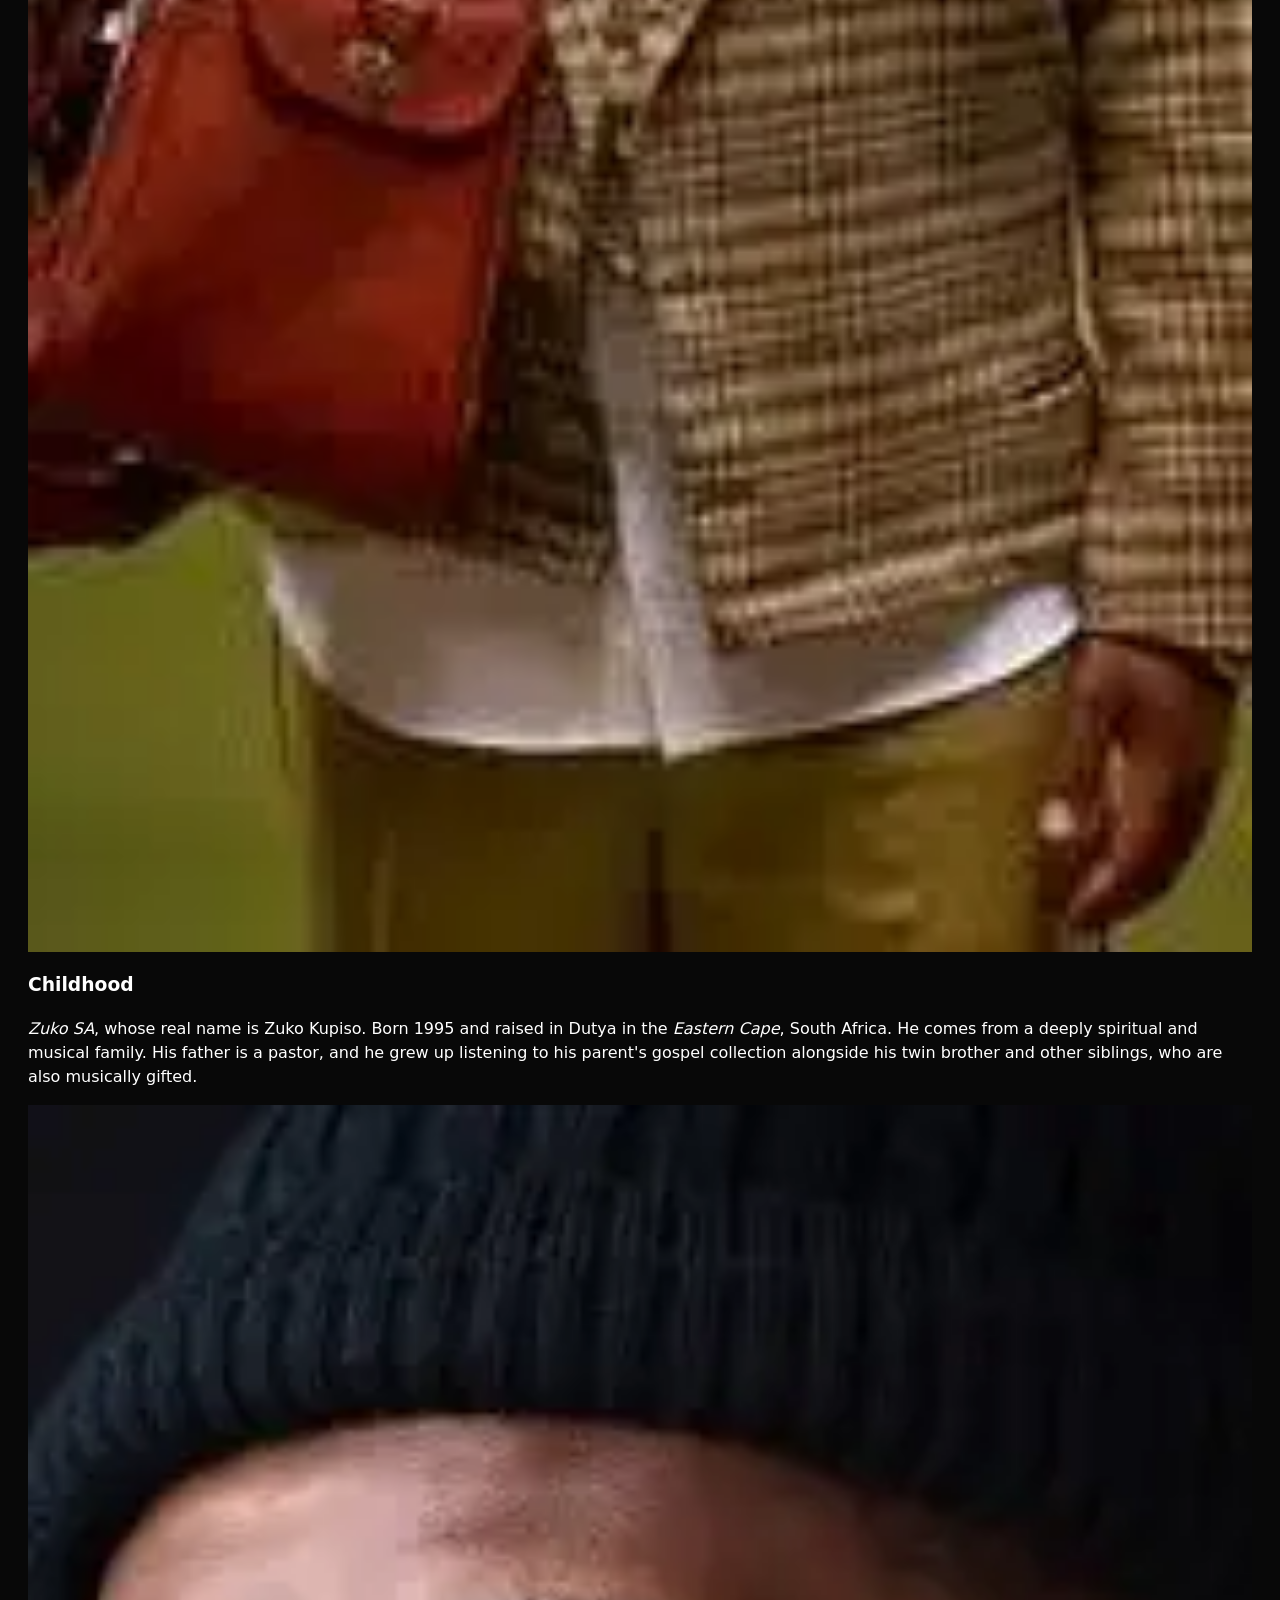
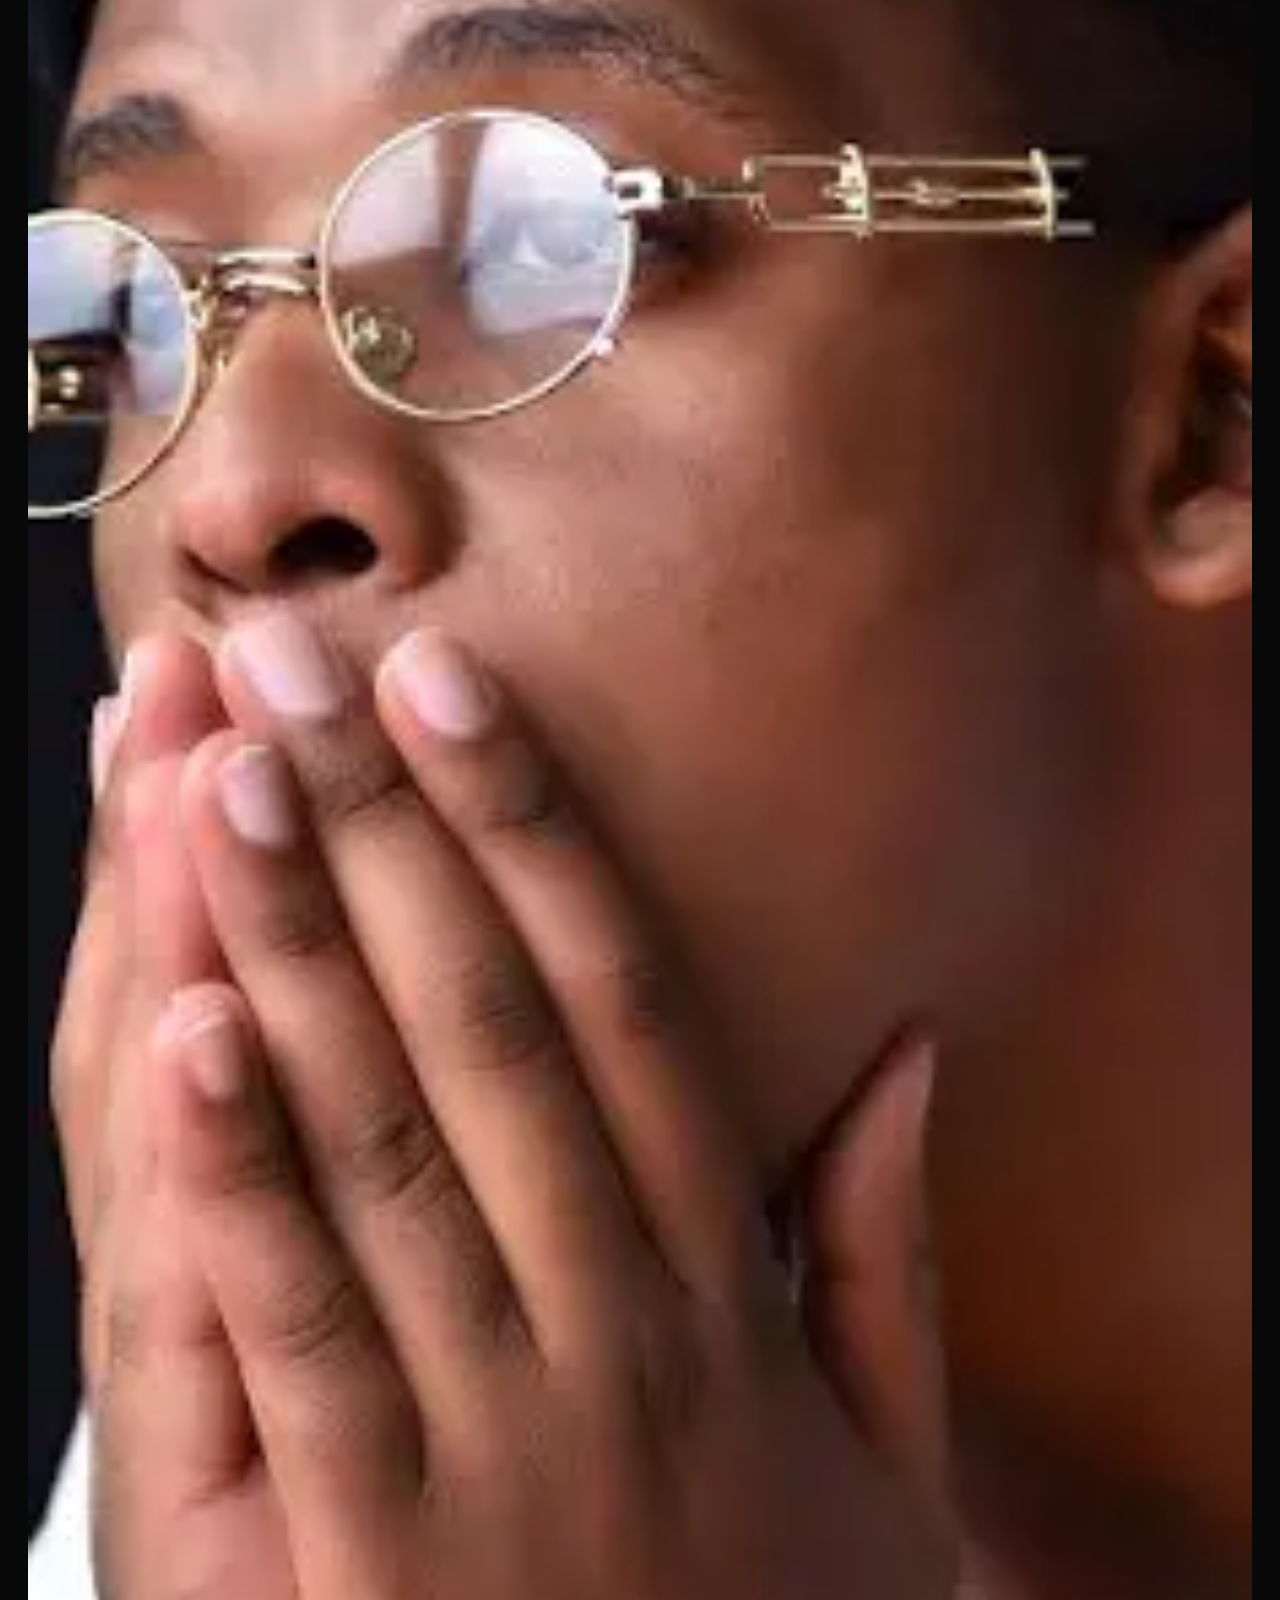
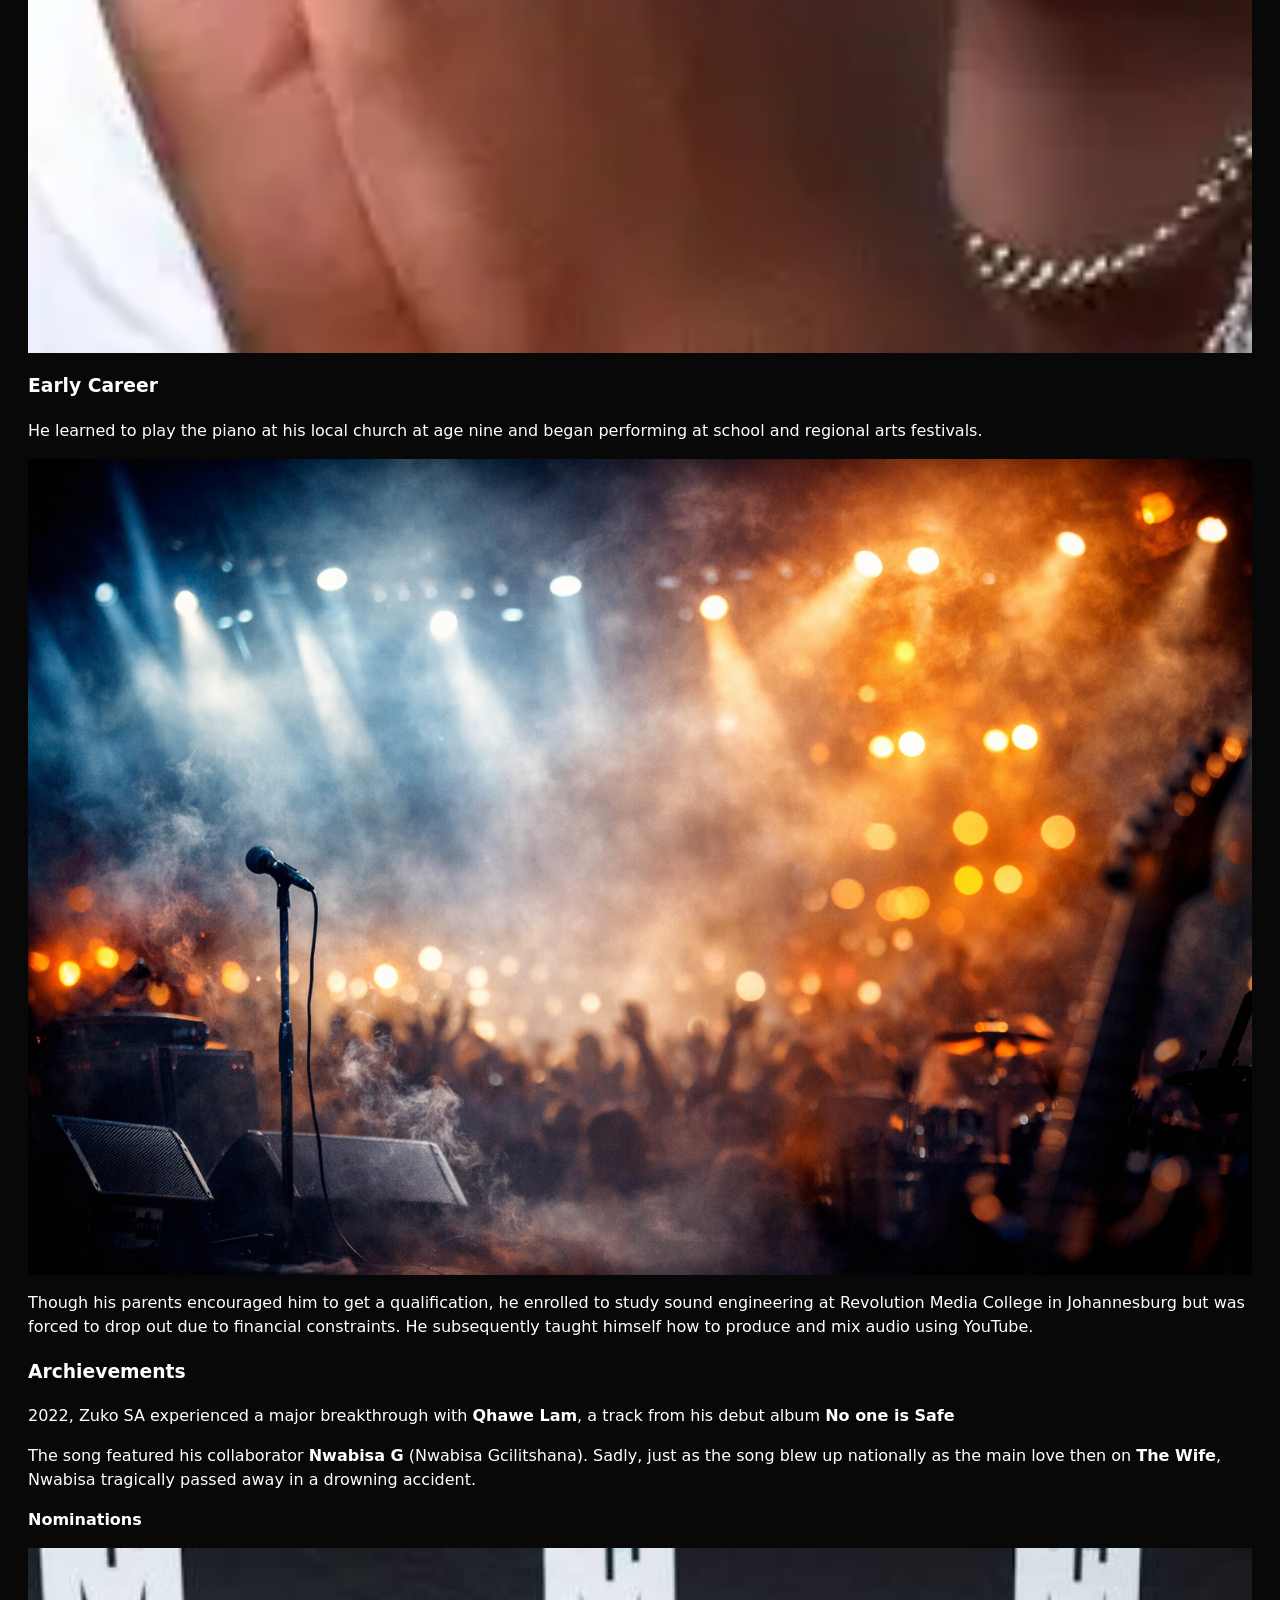
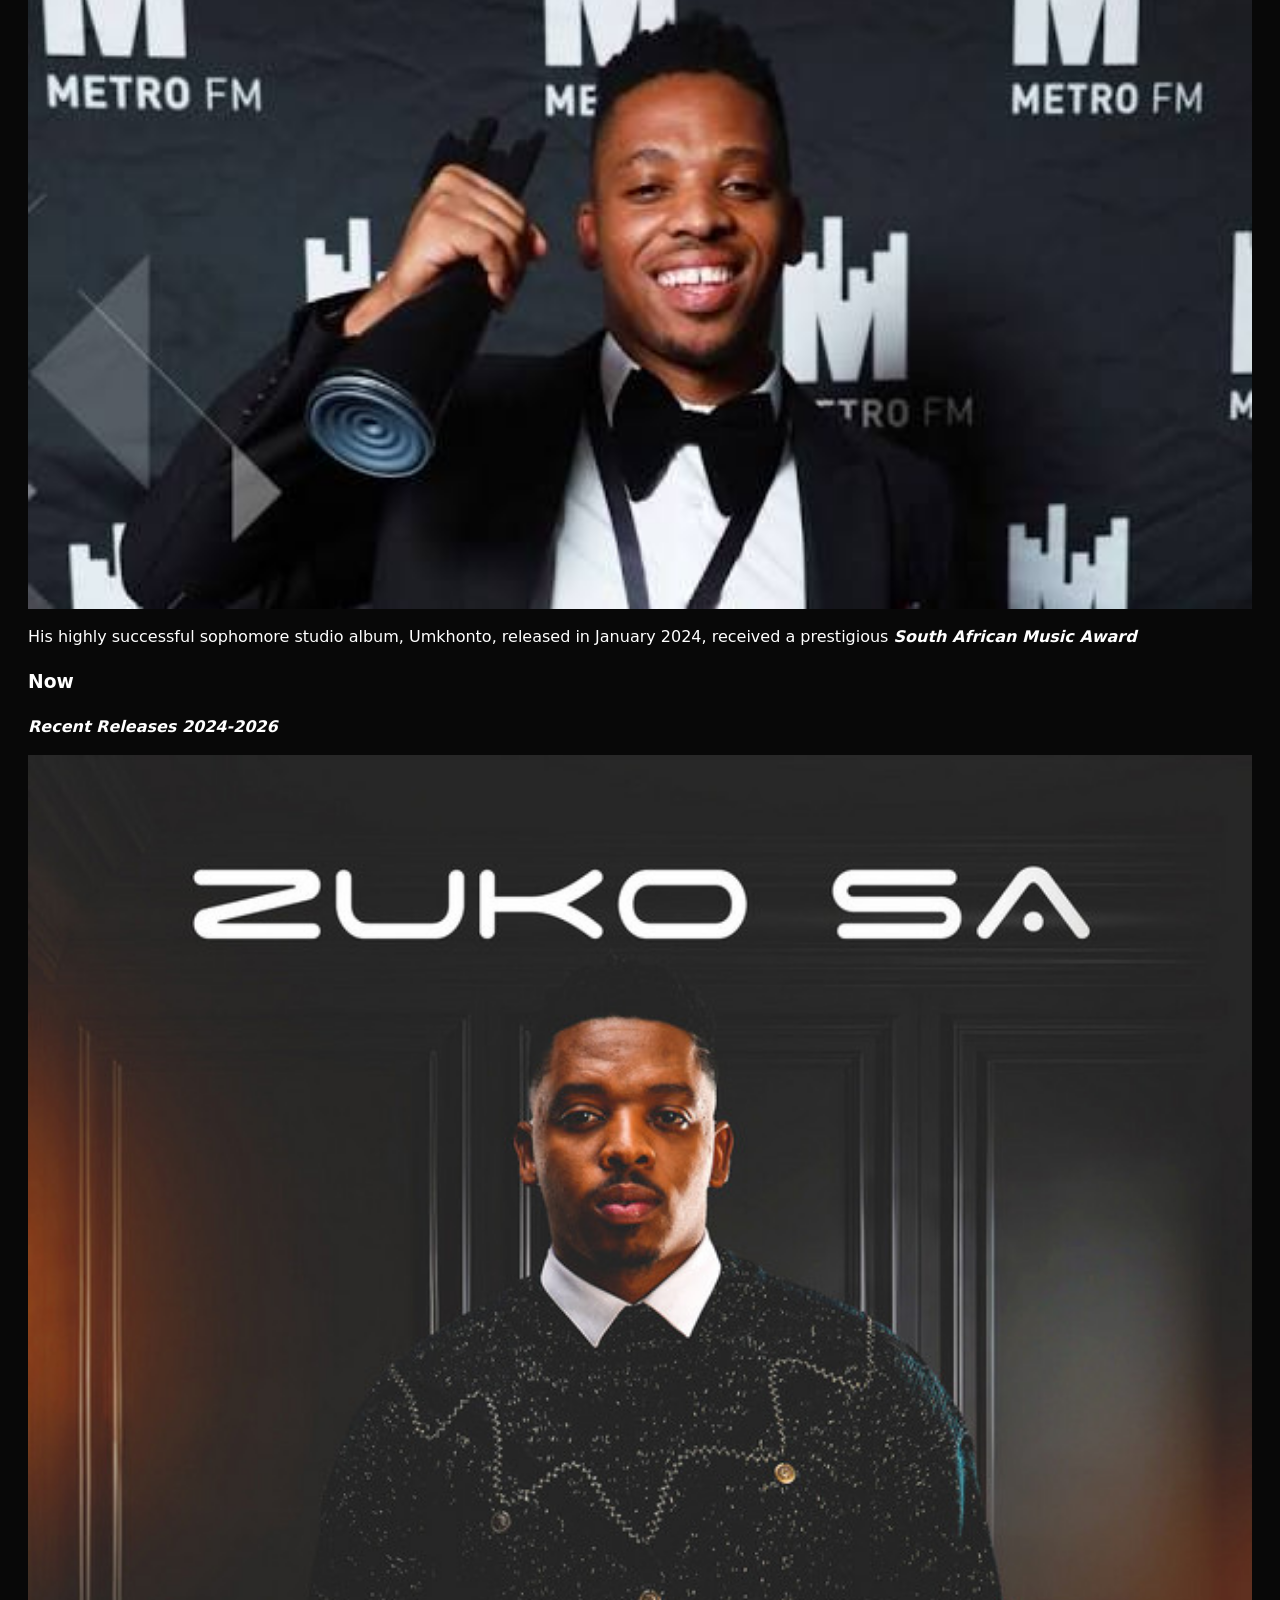
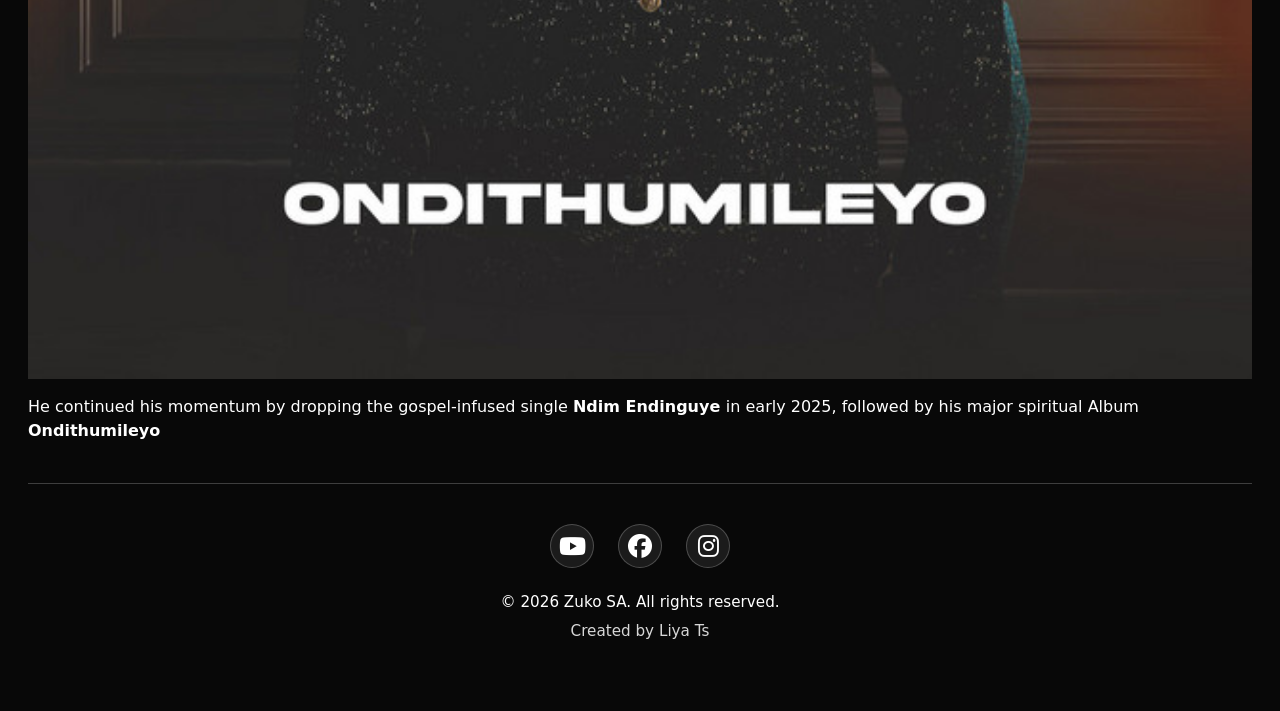
==== commit 341a8c9f: "Second Veriosn" ====
--- a/biography.html
+++ b/biography.html
@@ -7,6 +7,7 @@
     <meta name="description" content="Biography of Zuko SA, covering childhood, early career, achievements, and recent releases." />
     <link rel="icon" href="images/zuk.png" />
     <link rel="stylesheet" href="style.css">
+    <link rel="stylesheet" href="https://cdnjs.cloudflare.com/ajax/libs/font-awesome/6.4.0/css/all.min.css">
 </head>
 <body>
     <section class="bio">
@@ -32,6 +33,25 @@
         <img src="./images/Ndim Endinguye.jpg" alt="Single cover for Ndim Endinguye" class="sub" loading="lazy">
         <p>He continued his momentum by dropping the gospel-infused single <strong>Ndim Endinguye </strong>in early 2025, followed by his major spiritual Album <strong>Ondithumileyo</strong></p>
 
+      <footer class="footer">
+        <div class="footer-content">
+          <div class="footer-socials">
+            <a href="https://www.youtube.com/channel/UCCDt5ze8cnY0YphvixPoJZA" class="social-link" aria-label="YouTube">
+              <i class="fab fa-youtube"></i>
+            </a>
+            <a href="https://www.facebook.com/zukosa" class="social-link" aria-label="Facebook">
+              <i class="fab fa-facebook"></i>
+            </a>
+            <a href="https://www.instagram.com/zuko_sa/" class="social-link" aria-label="Instagram">
+              <i class="fab fa-instagram"></i>
+            </a>
+          </div>
+          <div class="footer-text">
+            <p>&copy; 2026 Zuko SA. All rights reserved.</p>
+            <p>Created by Liya Ts</p>
+          </div>
+        </div>
+      </footer>
     </section>
 </body>
 </html>
--- a/style.css
+++ b/style.css
@@ -69,7 +69,8 @@
 .music,
 .bio,
 .videos,
-.bookings {
+.bookings,
+.blog {
   background-size: cover;
   background-position: center;
   background-attachment: fixed;
@@ -87,7 +88,8 @@
 .music,
 .bio,
 .videos,
-.bookings {
+.bookings,
+.blog {
   background-image: url('./images/mus.png');
 }
 
@@ -146,6 +148,8 @@
   transform: translateY(-1px);
   border-color: rgba(255, 255, 255, 0.45);
   background: rgba(255, 255, 255, 0.14);
+  box-shadow: 0 0 20px rgba(255, 255, 255, 0.6), 0 0 40px rgba(255, 255, 255, 0.3);
+  text-shadow: 0 0 10px rgba(255, 255, 255, 0.8);
 }
 
 
@@ -173,7 +177,14 @@
   color: #25D366;
 }
 
-
+.bookings {
+  display: flex;
+  flex-direction: column;
+  height: 100vh;
+  margin: 15px;
+  justify-content: space-between;
+  align-items: center;
+}
 
 
 
@@ -239,3 +250,92 @@
     width: 100%;
   }
 }
+
+/* Footer Styles */
+.footer {
+  border-top: 1px solid var(--border);
+  padding: 40px 20px;
+  margin-top: 40px;
+}
+
+.footer-content {
+  max-width: 1000px;
+  margin: 0 auto;
+  display: flex;
+  flex-direction: column;
+  align-items: center;
+  gap: 24px;
+  text-align: center;
+}
+
+.footer-socials {
+  display: flex;
+  gap: 24px;
+  justify-content: center;
+  align-items: center;
+}
+
+.social-link {
+  display: inline-flex;
+  align-items: center;
+  justify-content: center;
+  width: 44px;
+  height: 44px;
+  border: 1px solid var(--border);
+  border-radius: 50%;
+  background: rgba(255, 255, 255, 0.08);
+  font-size: 1.5em;
+  color: var(--text);
+  transition: all 0.3s ease;
+}
+
+.social-link:hover,
+.social-link:focus-visible {
+  transform: translateY(-4px);
+  background: rgba(255, 255, 255, 0.15);
+  border-color: rgba(255, 255, 255, 0.45);
+  color: #fdfdfd;
+}
+
+.footer-text {
+  display: flex;
+  flex-direction: column;
+  gap: 8px;
+}
+
+.footer-text p {
+  margin: 0;
+  font-size: 0.95em;
+  color: var(--muted);
+  line-height: 1.4;
+}
+
+.footer-text p:first-child {
+  color: var(--text);
+  font-weight: 500;
+}
+
+@media (max-width: 600px) {
+  .footer {
+    padding: 30px 16px;
+    margin-top: 30px;
+  }
+
+  .footer-content {
+    gap: 20px;
+  }
+
+  .footer-socials {
+    gap: 16px;
+  }
+
+  .social-link {
+    width: 40px;
+    height: 40px;
+    font-size: 1.3em;
+  }
+
+  .footer-text p {
+    font-size: 0.9em;
+  }
+}
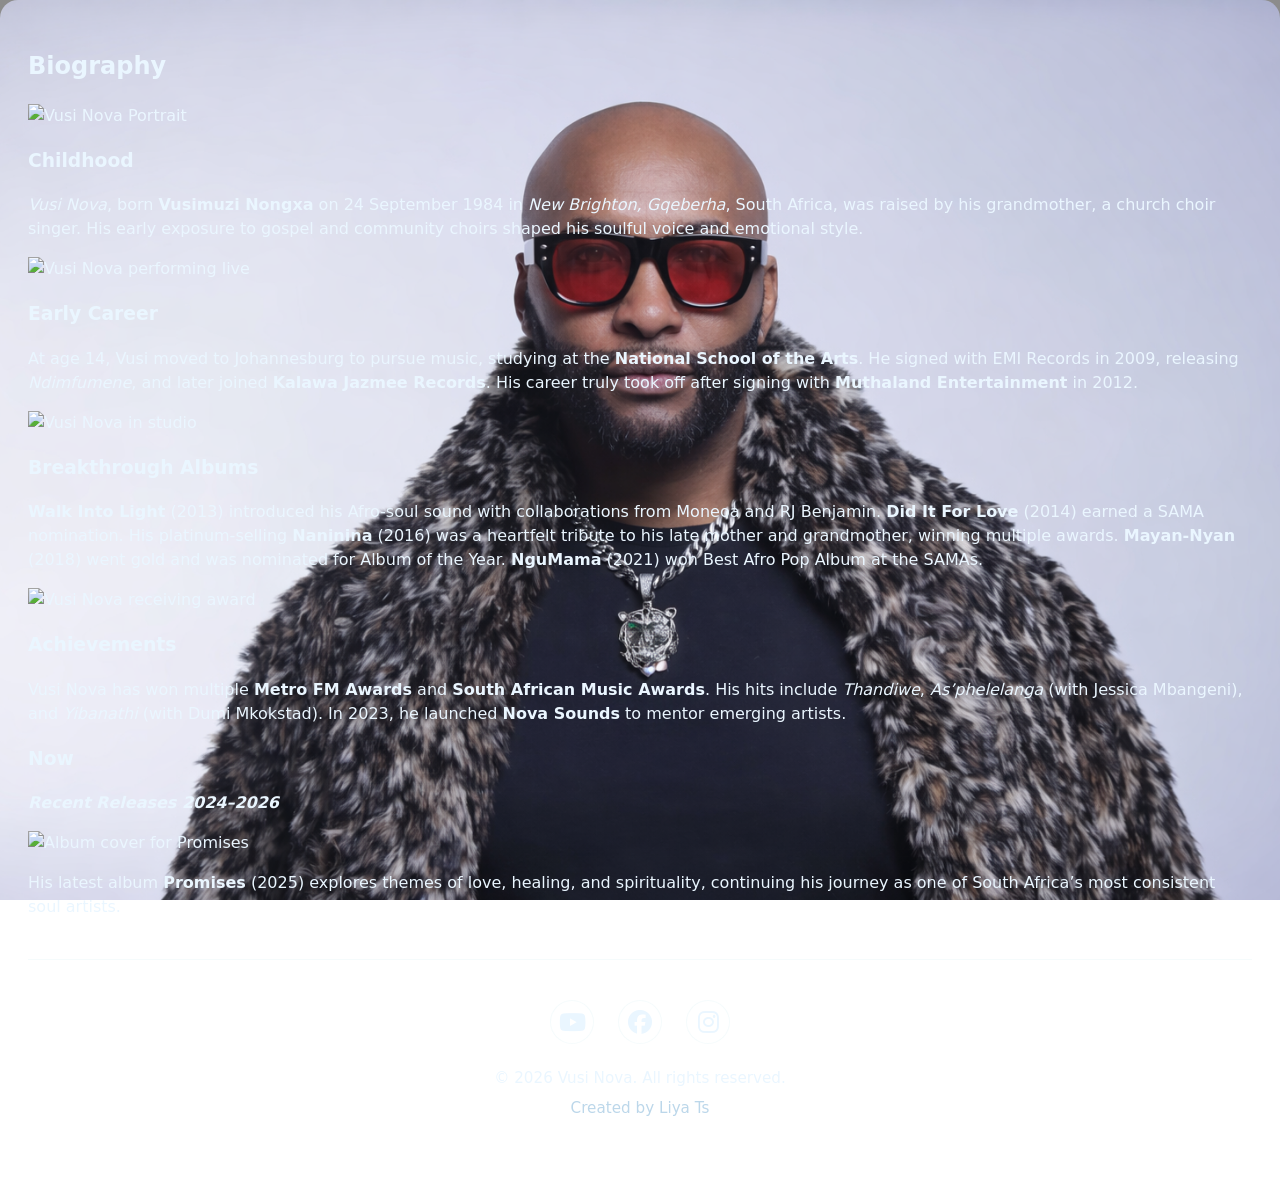
==== commit da83563a: "Update website content" ====
--- a/biography.html
+++ b/biography.html
@@ -1,57 +1,74 @@
 <!DOCTYPE html>
 <html lang="en">
 <head>
-    <meta charset="UTF-8">
-    <meta name="viewport" content="width=device-width, initial-scale=1.0">
-    <title>Biography</title>
-    <meta name="description" content="Biography of Zuko SA, covering childhood, early career, achievements, and recent releases." />
-    <link rel="icon" href="images/zuk.png" />
-    <link rel="stylesheet" href="style.css">
-    <link rel="stylesheet" href="https://cdnjs.cloudflare.com/ajax/libs/font-awesome/6.4.0/css/all.min.css">
+  <meta charset="UTF-8">
+  <meta name="viewport" content="width=device-width, initial-scale=1.0">
+  <title>Biography – Vusi Nova</title>
+  <meta name="description" content="Biography of Vusi Nova, covering childhood, early career, achievements, and recent releases." />
+  <link rel="icon" href="images/vusi.png" />
+  <link rel="stylesheet" href="style.css">
+  <link rel="stylesheet" href="https://cdnjs.cloudflare.com/ajax/libs/font-awesome/6.4.0/css/all.min.css">
 </head>
 <body>
-    <section class="bio">
-        <h2 class="sub">Biography</h2>
-        <img src="./images/images (5).webp" alt="Zuko SA Photo" class="sub">
-        <h3 class="sub">Childhood</h3>
-        <p><em>Zuko SA</em>, whose real name is Zuko Kupiso. Born 1995 and raised in Dutya in the <em>Eastern Cape</em>, South Africa. He comes from a deeply spiritual and musical family. His father is a pastor, and he grew up listening to his parent's gospel collection alongside his twin brother and other siblings, who are also musically gifted.</p>
-        <img src="./images/images (4).webp" alt="Zuko SA performing early in his career" class="sub" loading="lazy">
-        <h3 class="sub">Early Career</h3>
-        <p>He learned to play the piano at his local church at age nine and began performing at school and regional arts festivals.</p>
-        
-        <img src="./images/body-image.png" alt="Zuko SA working in the studio" class="sub" loading="lazy">
-        <p>Though his parents encouraged him to get a qualification, he enrolled to study sound engineering at Revolution Media College in Johannesburg but was forced to drop out due to financial constraints. He subsequently taught himself how to produce and mix audio using YouTube.</p>
-        <h3 class="sub">Archievements</h3>
-        <p>2022, Zuko SA experienced a major breakthrough with <strong>Qhawe Lam</strong>, a track from his debut album <strong>No one is Safe</strong></p>
-        <p>The song featured his collaborator <strong>Nwabisa G</strong> (Nwabisa Gcilitshana). Sadly, just as the song blew up nationally as the main love then on <strong>The Wife</strong>, Nwabisa tragically passed away in a drowning accident.</p>
-        <p><strong>Nominations</strong></p>
-        
-        <img src="./images/download.jpeg" alt="Award announcement image" class="sub" loading="lazy">
-        <p>His highly successful sophomore studio album, Umkhonto, released in January 2024, received a prestigious <strong><em>South African Music Award</em></strong></p>
-        <h3 class="sub">Now</h3>
-        <p><em><strong>Recent Releases 2024-2026</strong></em></p>
-        <img src="./images/Ndim Endinguye.jpg" alt="Single cover for Ndim Endinguye" class="sub" loading="lazy">
-        <p>He continued his momentum by dropping the gospel-infused single <strong>Ndim Endinguye </strong>in early 2025, followed by his major spiritual Album <strong>Ondithumileyo</strong></p>
+  <section class="bio">
+    <div class="slideshow">
+      <div class="slide"></div>
+      <div class="slide"></div>
+      <div class="slide"></div>
+    </div>
+    <h2 class="sub">Biography</h2>
+    <!-- Portrait -->
+    <img src="./images/vusi-nova-portrait.webp" alt="Vusi Nova Portrait" class="sub">
 
-      <footer class="footer">
-        <div class="footer-content">
-          <div class="footer-socials">
-            <a href="https://www.youtube.com/channel/UCCDt5ze8cnY0YphvixPoJZA" class="social-link" aria-label="YouTube">
-              <i class="fab fa-youtube"></i>
-            </a>
-            <a href="https://www.facebook.com/zukosa" class="social-link" aria-label="Facebook">
-              <i class="fab fa-facebook"></i>
-            </a>
-            <a href="https://www.instagram.com/zuko_sa/" class="social-link" aria-label="Instagram">
-              <i class="fab fa-instagram"></i>
-            </a>
-          </div>
-          <div class="footer-text">
-            <p>&copy; 2026 Zuko SA. All rights reserved.</p>
-            <p>Created by Liya Ts</p>
-          </div>
+    <h3 class="sub">Childhood</h3>
+    <p><em>Vusi Nova</em>, born <strong>Vusimuzi Nongxa</strong> on 24 September 1984 in <em>New Brighton, Gqeberha</em>, South Africa, was raised by his grandmother, a church choir singer. His early exposure to gospel and community choirs shaped his soulful voice and emotional style.</p>
+
+    <!-- Performing -->
+    <img src="./images/vusi-nova-performing.webp" alt="Vusi Nova performing live" class="sub" loading="lazy">
+
+    <h3 class="sub">Early Career</h3>
+    <p>At age 14, Vusi moved to Johannesburg to pursue music, studying at the <strong>National School of the Arts</strong>. He signed with EMI Records in 2009, releasing <em>Ndimfumene</em>, and later joined <strong>Kalawa Jazmee Records</strong>. His career truly took off after signing with <strong>Muthaland Entertainment</strong> in 2012.</p>
+
+    <!-- Studio -->
+    <img src="./images/vusi-nova-studio.webp" alt="Vusi Nova in studio" class="sub" loading="lazy">
+
+    <h3 class="sub">Breakthrough Albums</h3>
+    <p><strong>Walk Into Light</strong> (2013) introduced his Afro-soul sound with collaborations from Moneoa and RJ Benjamin. <strong>Did It For Love</strong> (2014) earned a SAMA nomination. His platinum-selling <strong>Naninina</strong> (2016) was a heartfelt tribute to his late mother and grandmother, winning multiple awards. <strong>Mayan-Nyan</strong> (2018) went gold and was nominated for Album of the Year. <strong>NguMama</strong> (2021) won Best Afro Pop Album at the SAMAs.</p>
+
+    <!-- Award -->
+    <img src="./images/vusi-nova-award.webp" alt="Vusi Nova receiving award" class="sub" loading="lazy">
+
+    <h3 class="sub">Achievements</h3>
+    <p>Vusi Nova has won multiple <strong>Metro FM Awards</strong> and <strong>South African Music Awards</strong>. His hits include <em>Thandiwe</em>, <em>As’phelelanga</em> (with Jessica Mbangeni), and <em>Yibanathi</em> (with Dumi Mkokstad). In 2023, he launched <strong>Nova Sounds</strong> to mentor emerging artists.</p>
+
+    <h3 class="sub">Now</h3>
+    <p><em><strong>Recent Releases 2024–2026</strong></em></p>
+    <!-- Album -->
+    <img src="./images/vusi-nova-promises.webp" alt="Album cover for Promises" class="sub" loading="lazy">
+    <p>His latest album <strong>Promises</strong> (2025) explores themes of love, healing, and spirituality, continuing his journey as one of South Africa’s most consistent soul artists.</p>
+
+    <footer class="footer">
+      <div class="footer-content">
+        <div class="footer-socials">
+          <a href="https://www.youtube.com/@VusiNovaOfficial" class="social-link" aria-label="YouTube">
+            <i class="fab fa-youtube"></i>
+          </a>
+          <a href="https://www.facebook.com/VusiNovaSA" class="social-link" aria-label="Facebook">
+            <i class="fab fa-facebook"></i>
+          </a>
+          <a href="https://www.instagram.com/vusinova/" class="social-link" aria-label="Instagram">
+            <i class="fab fa-instagram"></i>
+          </a>
         </div>
-      </footer>
-    </section>
+        <div class="footer-text">
+          <p>&copy; 2026 Vusi Nova. All rights reserved.</p>
+          <p>Created by Liya Ts</p>
+        </div>
+      </div>
+    </footer>
+  </section>
 </body>
-</html>+<script>
+  document.documentElement.classList.add('vusi');
+</script>
+</html>
--- a/style.css
+++ b/style.css
@@ -8,10 +8,114 @@
   --accent: #f7f7f7;
 }
 
+/* Vusi Nova theme variables (applies when `vusi` class is on <html> or <body>) */
+.vusi {
+  --bg: linear-gradient(180deg, #001021 0%, #00243a 100%);
+  --surface: rgba(0, 20, 40, 0.6);
+  --surface-strong: rgba(0, 12, 25, 0.9);
+  --border: rgba(173, 216, 230, 0.12);
+  --text: #eaf6ff;
+  --muted: #bcd7ea;
+  --accent: #4fc3f7;
+  --bg-image-1: url('images/vusi1.jpg');
+  --bg-image-2: url('images/vusi2.jpg');
+  --bg-image-3: url('images/vusi3.jpg');
+}
+
 * {
   box-sizing: border-box;
 }
 
+/* Site-wide slideshow layers */
+.Hero .slideshow,
+.music .slideshow,
+.bio .slideshow,
+.videos .slideshow,
+.blog .slideshow,
+.bookings .slideshow {
+  position: absolute;
+  inset: 0;
+  z-index: 0;
+  pointer-events: none;
+}
+
+.Hero .slideshow .slide,
+.music .slideshow .slide,
+.bio .slideshow .slide,
+.videos .slideshow .slide,
+.blog .slideshow .slide,
+.bookings .slideshow .slide {
+  position: absolute;
+  inset: 0;
+  background-size: cover;
+  background-position: center;
+  opacity: 0;
+  transform: translateZ(0);
+  animation: vusi-fade 18s linear infinite;
+}
+
+.Hero .slideshow .slide:nth-child(1),
+.music .slideshow .slide:nth-child(1),
+.bio .slideshow .slide:nth-child(1),
+.videos .slideshow .slide:nth-child(1),
+.blog .slideshow .slide:nth-child(1),
+.bookings .slideshow .slide:nth-child(1) { background-image: var(--bg-image-1); animation-delay: 0s; }
+
+.Hero .slideshow .slide:nth-child(2),
+.music .slideshow .slide:nth-child(2),
+.bio .slideshow .slide:nth-child(2),
+.videos .slideshow .slide:nth-child(2),
+.blog .slideshow .slide:nth-child(2),
+.bookings .slideshow .slide:nth-child(2) { background-image: var(--bg-image-2); animation-delay: 6s; }
+
+.Hero .slideshow .slide:nth-child(3),
+.music .slideshow .slide:nth-child(3),
+.bio .slideshow .slide:nth-child(3),
+.videos .slideshow .slide:nth-child(3),
+.blog .slideshow .slide:nth-child(3),
+.bookings .slideshow .slide:nth-child(3) { background-image: var(--bg-image-3); animation-delay: 12s; }
+
+@keyframes vusi-fade {
+  0% { opacity: 0; }
+  5% { opacity: 1; }
+  30% { opacity: 1; }
+  35% { opacity: 0; }
+  100% { opacity: 0; }
+}
+
+/* Ensure content sits above slideshow on all pages */
+.Hero .nav-bar,
+.Hero .topic,
+.Hero .footer,
+.music h2,
+.music h3,
+.music h4,
+.music .container,
+.music .footer-socials,
+.music .footer,
+.bio h2,
+.bio h3,
+.bio p,
+.bio img,
+.bio .footer,
+.videos h2,
+.videos .container,
+.videos .footer,
+.blog h2,
+.blog p,
+.blog .container,
+.blog .footer,
+.bookings h2,
+.bookings p,
+.bookings .bttns,
+.bookings .topic,
+.bookings .footer {
+  position: relative;
+  z-index: 2;
+}
+
+/* Make other pages use the first image as background when vusi theme active */
+.vusi body { background-image: var(--bg-image-1); background-size: cover; background-position: center; background-repeat: no-repeat; }
 html {
   scroll-behavior: smooth;
 }
@@ -82,7 +186,7 @@
 }
 
 .Hero {
-  background-image: url('./images/zuk.png');
+  background-image: url('./images/frontz.png');
 }
 
 .music,
@@ -90,7 +194,7 @@
 .videos,
 .bookings,
 .blog {
-  background-image: url('./images/mus.png');
+  background-image: url('./images/frontz.png');
 }
 
 .nav-bar {
@@ -151,6 +255,18 @@
   box-shadow: 0 0 20px rgba(255, 255, 255, 0.6), 0 0 40px rgba(255, 255, 255, 0.3);
   text-shadow: 0 0 10px rgba(255, 255, 255, 0.8);
 }
+
+/* Theme toggle button */
+.theme-toggle {
+  background: transparent;
+  border: 1px solid var(--border);
+  color: var(--text);
+  padding: 8px 12px;
+  border-radius: 20px;
+  cursor: pointer;
+}
+
+.theme-toggle:hover { box-shadow: 0 0 18px rgba(255,255,255,0.25); }
 
 
 
@@ -339,3 +455,27 @@
     font-size: 0.9em;
   }
 }
+
+
+
+
+.Hero {
+  background-image: url('./images/frontz.png');
+  background-size: cover;
+  background-position: center;
+  background-attachment: fixed;
+  position: relative;
+}
+
+.Hero::before {
+  content: "";
+  position: absolute;
+  inset: 0;
+  background: rgba(0, 0, 0, 0.65); /* darker overlay */
+  z-index: 0;
+}
+
+.Hero > * {
+  position: relative;
+  z-index: 1;
+}
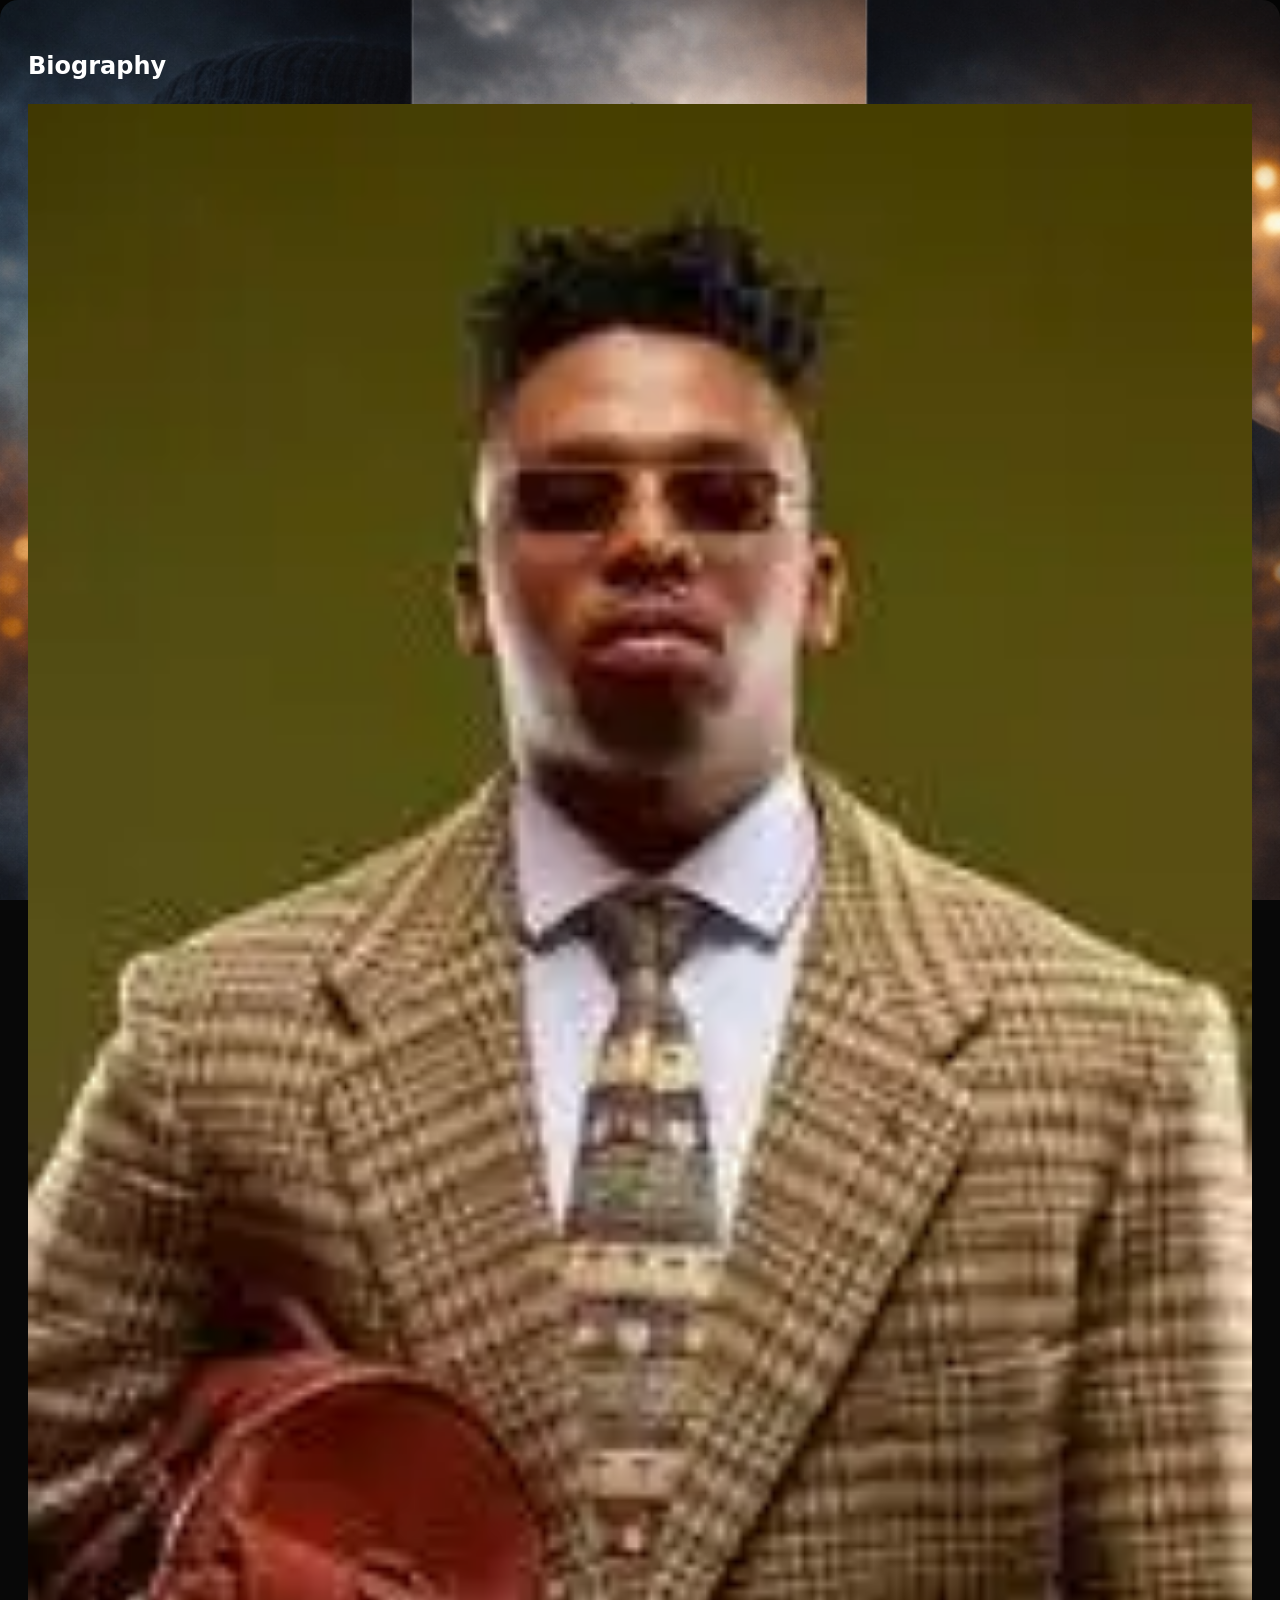
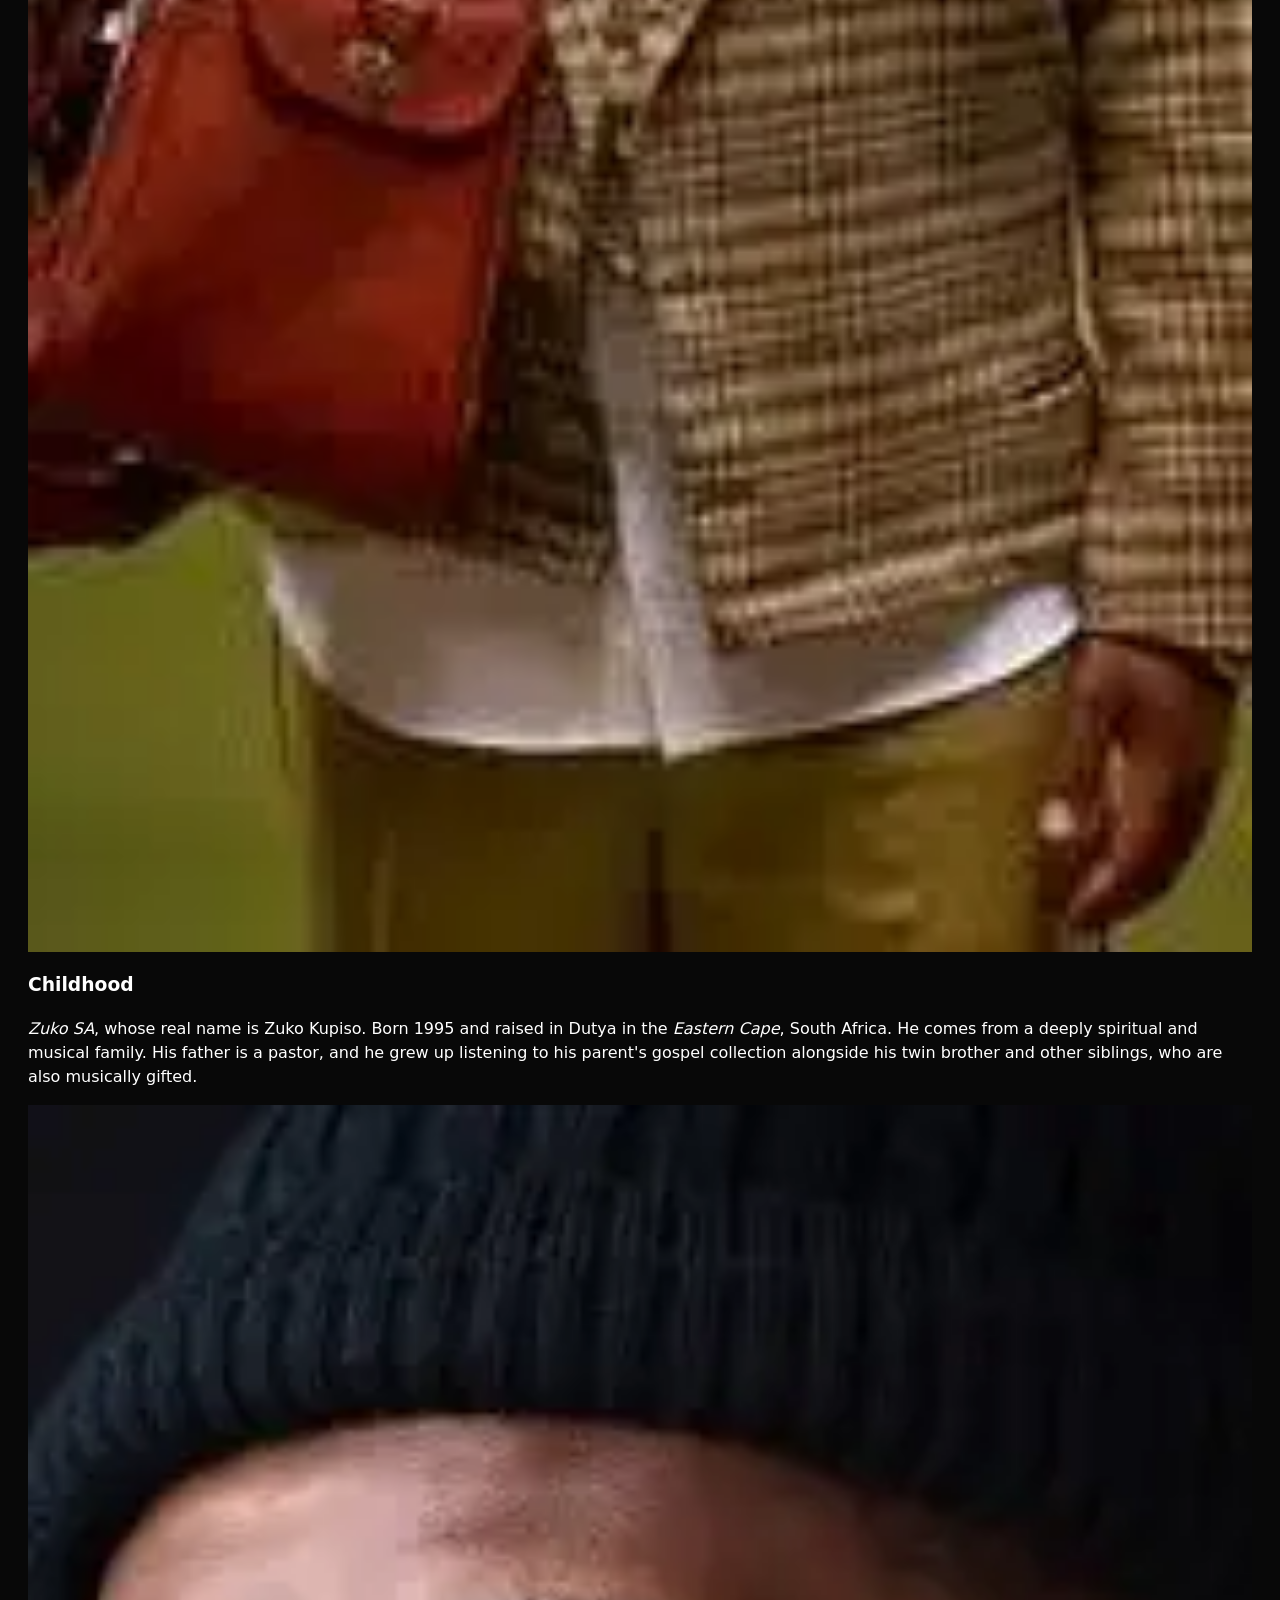
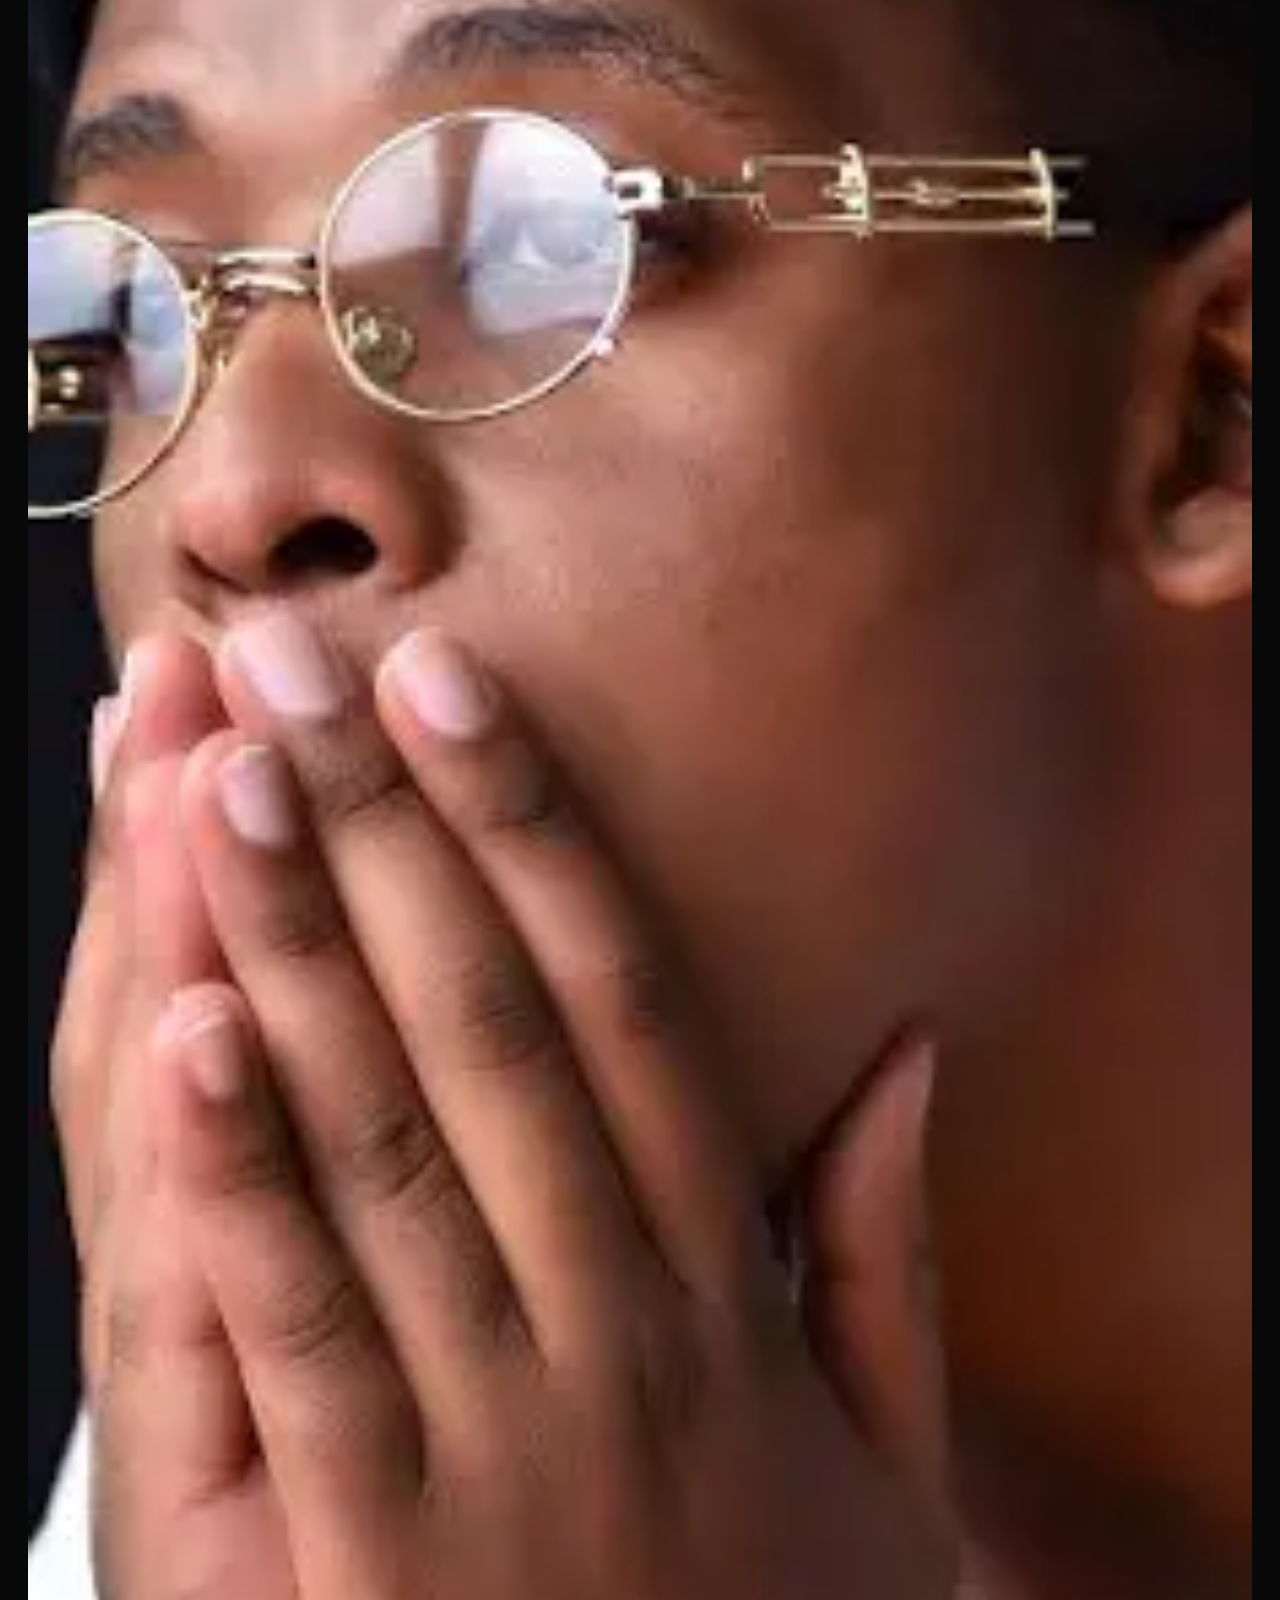
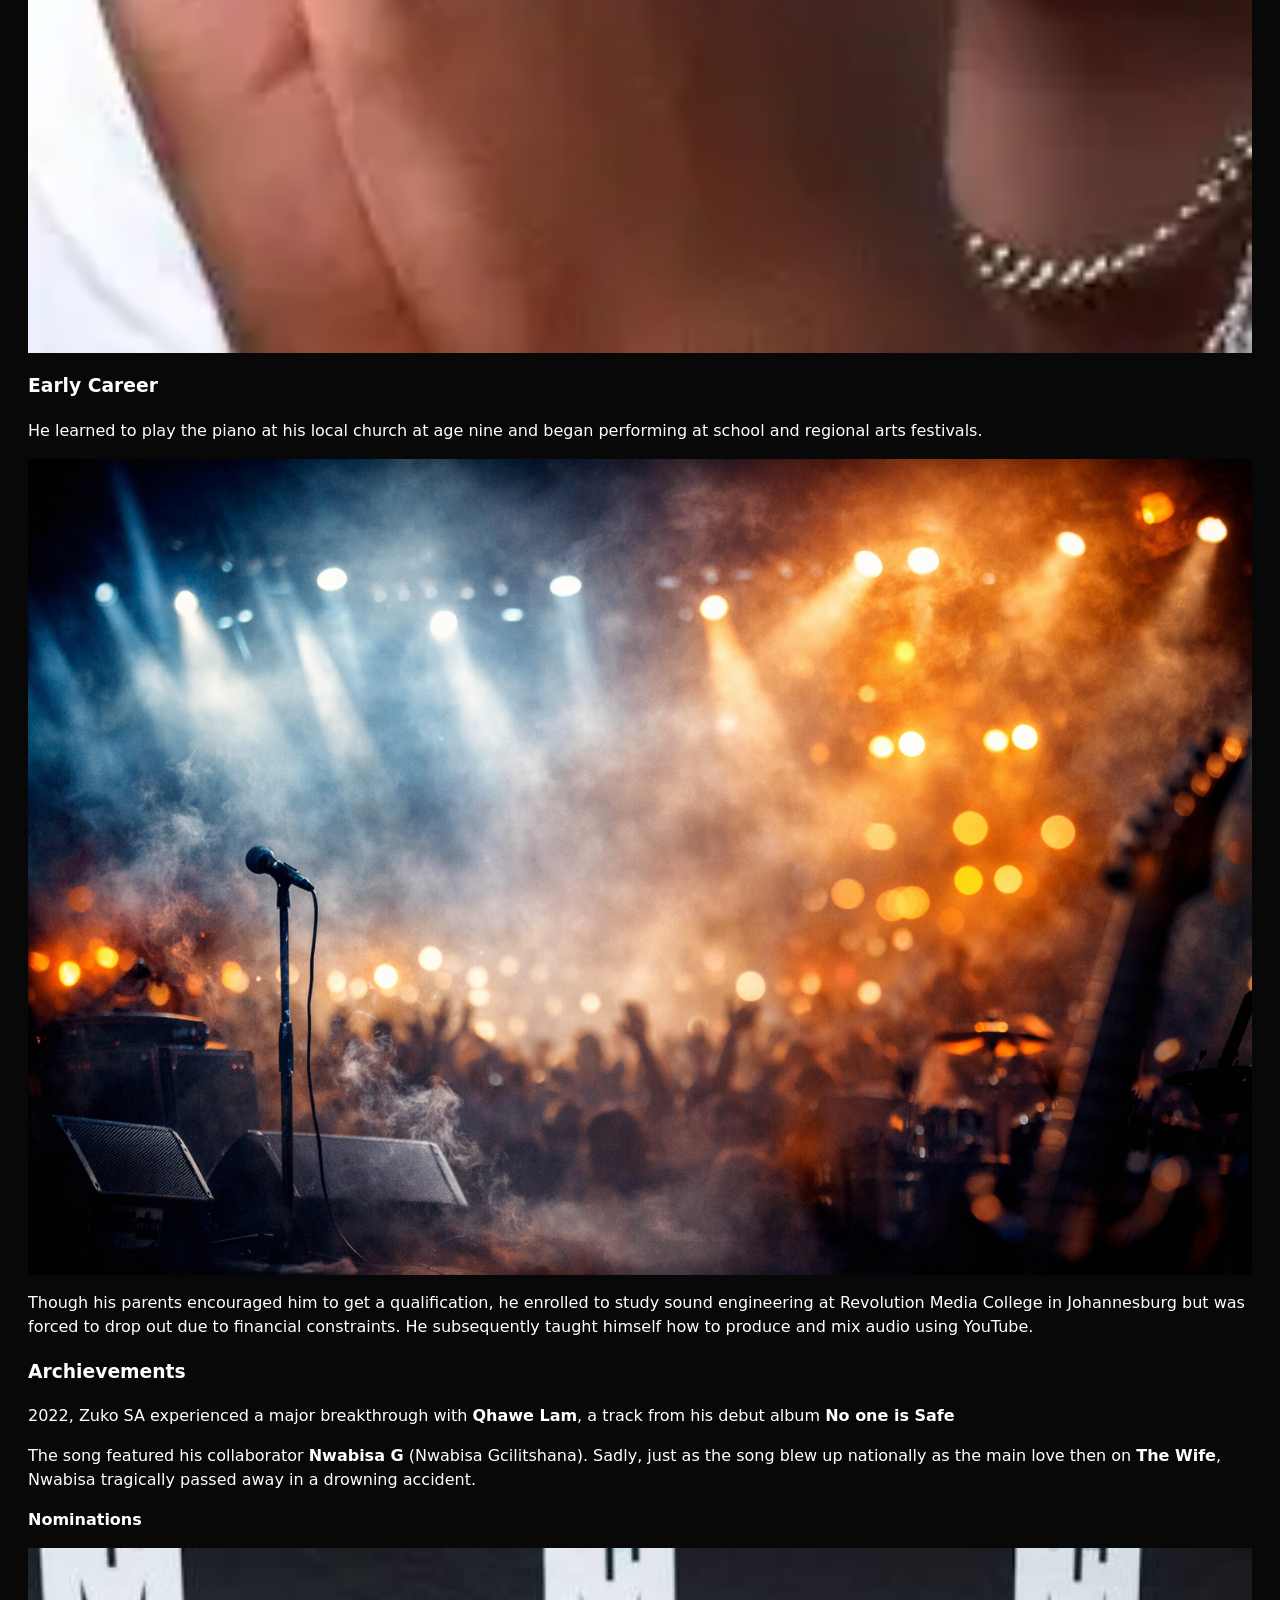
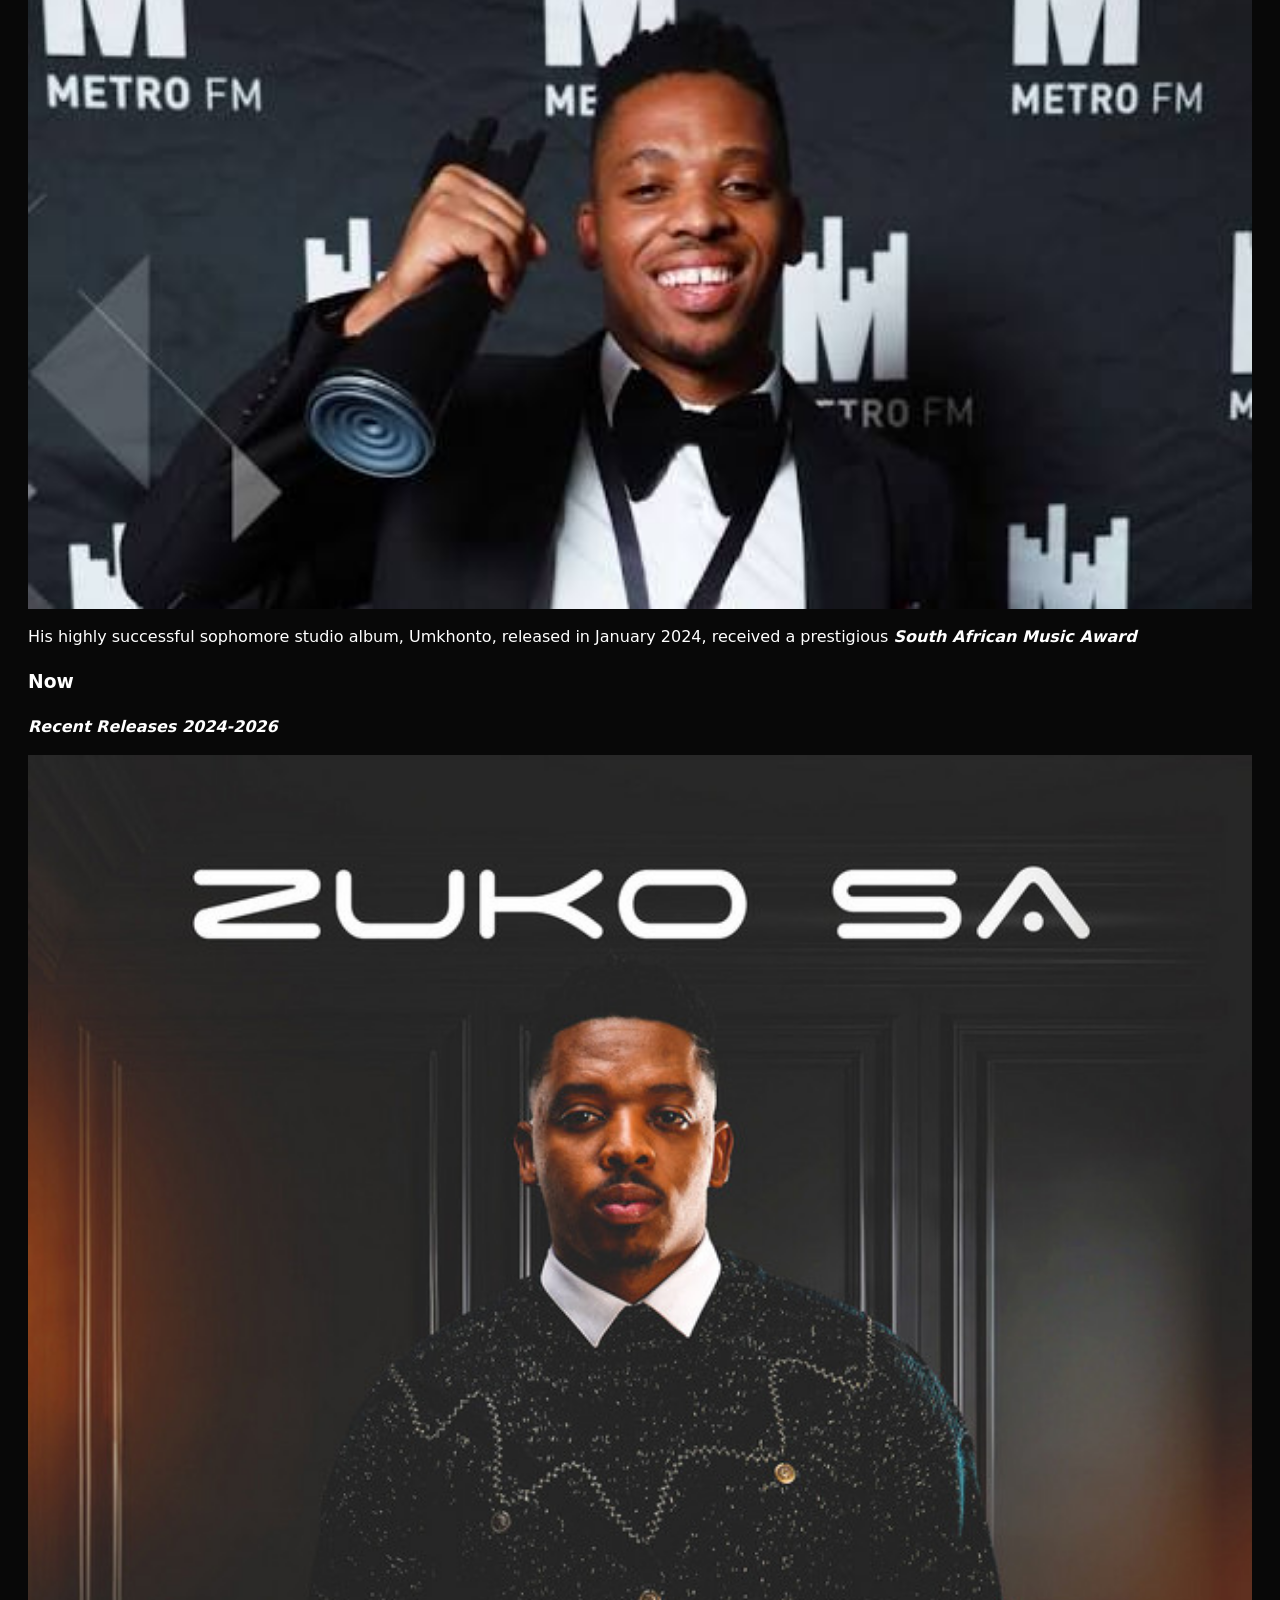
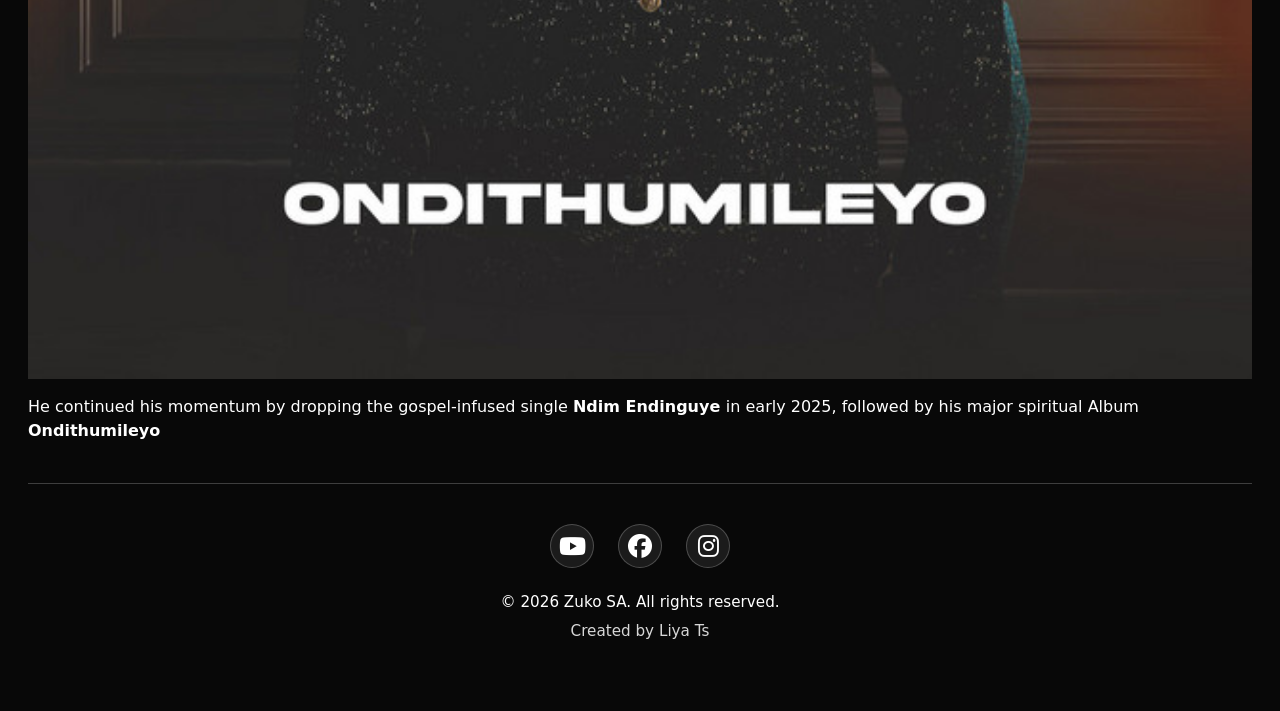
==== commit 9ced4689: "Revert "Update website content" This reverts commit da83563a1b40f7e82ed571ac779081f491bf22cd." ====
--- a/biography.html
+++ b/biography.html
@@ -1,74 +1,57 @@
 <!DOCTYPE html>
 <html lang="en">
 <head>
-  <meta charset="UTF-8">
-  <meta name="viewport" content="width=device-width, initial-scale=1.0">
-  <title>Biography – Vusi Nova</title>
-  <meta name="description" content="Biography of Vusi Nova, covering childhood, early career, achievements, and recent releases." />
-  <link rel="icon" href="images/vusi.png" />
-  <link rel="stylesheet" href="style.css">
-  <link rel="stylesheet" href="https://cdnjs.cloudflare.com/ajax/libs/font-awesome/6.4.0/css/all.min.css">
+    <meta charset="UTF-8">
+    <meta name="viewport" content="width=device-width, initial-scale=1.0">
+    <title>Biography</title>
+    <meta name="description" content="Biography of Zuko SA, covering childhood, early career, achievements, and recent releases." />
+    <link rel="icon" href="images/zuk.png" />
+    <link rel="stylesheet" href="style.css">
+    <link rel="stylesheet" href="https://cdnjs.cloudflare.com/ajax/libs/font-awesome/6.4.0/css/all.min.css">
 </head>
 <body>
-  <section class="bio">
-    <div class="slideshow">
-      <div class="slide"></div>
-      <div class="slide"></div>
-      <div class="slide"></div>
-    </div>
-    <h2 class="sub">Biography</h2>
-    <!-- Portrait -->
-    <img src="./images/vusi-nova-portrait.webp" alt="Vusi Nova Portrait" class="sub">
+    <section class="bio">
+        <h2 class="sub">Biography</h2>
+        <img src="./images/images (5).webp" alt="Zuko SA Photo" class="sub">
+        <h3 class="sub">Childhood</h3>
+        <p><em>Zuko SA</em>, whose real name is Zuko Kupiso. Born 1995 and raised in Dutya in the <em>Eastern Cape</em>, South Africa. He comes from a deeply spiritual and musical family. His father is a pastor, and he grew up listening to his parent's gospel collection alongside his twin brother and other siblings, who are also musically gifted.</p>
+        <img src="./images/images (4).webp" alt="Zuko SA performing early in his career" class="sub" loading="lazy">
+        <h3 class="sub">Early Career</h3>
+        <p>He learned to play the piano at his local church at age nine and began performing at school and regional arts festivals.</p>
+        
+        <img src="./images/body-image.png" alt="Zuko SA working in the studio" class="sub" loading="lazy">
+        <p>Though his parents encouraged him to get a qualification, he enrolled to study sound engineering at Revolution Media College in Johannesburg but was forced to drop out due to financial constraints. He subsequently taught himself how to produce and mix audio using YouTube.</p>
+        <h3 class="sub">Archievements</h3>
+        <p>2022, Zuko SA experienced a major breakthrough with <strong>Qhawe Lam</strong>, a track from his debut album <strong>No one is Safe</strong></p>
+        <p>The song featured his collaborator <strong>Nwabisa G</strong> (Nwabisa Gcilitshana). Sadly, just as the song blew up nationally as the main love then on <strong>The Wife</strong>, Nwabisa tragically passed away in a drowning accident.</p>
+        <p><strong>Nominations</strong></p>
+        
+        <img src="./images/download.jpeg" alt="Award announcement image" class="sub" loading="lazy">
+        <p>His highly successful sophomore studio album, Umkhonto, released in January 2024, received a prestigious <strong><em>South African Music Award</em></strong></p>
+        <h3 class="sub">Now</h3>
+        <p><em><strong>Recent Releases 2024-2026</strong></em></p>
+        <img src="./images/Ndim Endinguye.jpg" alt="Single cover for Ndim Endinguye" class="sub" loading="lazy">
+        <p>He continued his momentum by dropping the gospel-infused single <strong>Ndim Endinguye </strong>in early 2025, followed by his major spiritual Album <strong>Ondithumileyo</strong></p>
 
-    <h3 class="sub">Childhood</h3>
-    <p><em>Vusi Nova</em>, born <strong>Vusimuzi Nongxa</strong> on 24 September 1984 in <em>New Brighton, Gqeberha</em>, South Africa, was raised by his grandmother, a church choir singer. His early exposure to gospel and community choirs shaped his soulful voice and emotional style.</p>
-
-    <!-- Performing -->
-    <img src="./images/vusi-nova-performing.webp" alt="Vusi Nova performing live" class="sub" loading="lazy">
-
-    <h3 class="sub">Early Career</h3>
-    <p>At age 14, Vusi moved to Johannesburg to pursue music, studying at the <strong>National School of the Arts</strong>. He signed with EMI Records in 2009, releasing <em>Ndimfumene</em>, and later joined <strong>Kalawa Jazmee Records</strong>. His career truly took off after signing with <strong>Muthaland Entertainment</strong> in 2012.</p>
-
-    <!-- Studio -->
-    <img src="./images/vusi-nova-studio.webp" alt="Vusi Nova in studio" class="sub" loading="lazy">
-
-    <h3 class="sub">Breakthrough Albums</h3>
-    <p><strong>Walk Into Light</strong> (2013) introduced his Afro-soul sound with collaborations from Moneoa and RJ Benjamin. <strong>Did It For Love</strong> (2014) earned a SAMA nomination. His platinum-selling <strong>Naninina</strong> (2016) was a heartfelt tribute to his late mother and grandmother, winning multiple awards. <strong>Mayan-Nyan</strong> (2018) went gold and was nominated for Album of the Year. <strong>NguMama</strong> (2021) won Best Afro Pop Album at the SAMAs.</p>
-
-    <!-- Award -->
-    <img src="./images/vusi-nova-award.webp" alt="Vusi Nova receiving award" class="sub" loading="lazy">
-
-    <h3 class="sub">Achievements</h3>
-    <p>Vusi Nova has won multiple <strong>Metro FM Awards</strong> and <strong>South African Music Awards</strong>. His hits include <em>Thandiwe</em>, <em>As’phelelanga</em> (with Jessica Mbangeni), and <em>Yibanathi</em> (with Dumi Mkokstad). In 2023, he launched <strong>Nova Sounds</strong> to mentor emerging artists.</p>
-
-    <h3 class="sub">Now</h3>
-    <p><em><strong>Recent Releases 2024–2026</strong></em></p>
-    <!-- Album -->
-    <img src="./images/vusi-nova-promises.webp" alt="Album cover for Promises" class="sub" loading="lazy">
-    <p>His latest album <strong>Promises</strong> (2025) explores themes of love, healing, and spirituality, continuing his journey as one of South Africa’s most consistent soul artists.</p>
-
-    <footer class="footer">
-      <div class="footer-content">
-        <div class="footer-socials">
-          <a href="https://www.youtube.com/@VusiNovaOfficial" class="social-link" aria-label="YouTube">
-            <i class="fab fa-youtube"></i>
-          </a>
-          <a href="https://www.facebook.com/VusiNovaSA" class="social-link" aria-label="Facebook">
-            <i class="fab fa-facebook"></i>
-          </a>
-          <a href="https://www.instagram.com/vusinova/" class="social-link" aria-label="Instagram">
-            <i class="fab fa-instagram"></i>
-          </a>
+      <footer class="footer">
+        <div class="footer-content">
+          <div class="footer-socials">
+            <a href="https://www.youtube.com/channel/UCCDt5ze8cnY0YphvixPoJZA" class="social-link" aria-label="YouTube">
+              <i class="fab fa-youtube"></i>
+            </a>
+            <a href="https://www.facebook.com/zukosa" class="social-link" aria-label="Facebook">
+              <i class="fab fa-facebook"></i>
+            </a>
+            <a href="https://www.instagram.com/zuko_sa/" class="social-link" aria-label="Instagram">
+              <i class="fab fa-instagram"></i>
+            </a>
+          </div>
+          <div class="footer-text">
+            <p>&copy; 2026 Zuko SA. All rights reserved.</p>
+            <p>Created by Liya Ts</p>
+          </div>
         </div>
-        <div class="footer-text">
-          <p>&copy; 2026 Vusi Nova. All rights reserved.</p>
-          <p>Created by Liya Ts</p>
-        </div>
-      </div>
-    </footer>
-  </section>
+      </footer>
+    </section>
 </body>
-<script>
-  document.documentElement.classList.add('vusi');
-</script>
-</html>
+</html>
--- a/style.css
+++ b/style.css
@@ -8,114 +8,10 @@
   --accent: #f7f7f7;
 }
 
-/* Vusi Nova theme variables (applies when `vusi` class is on <html> or <body>) */
-.vusi {
-  --bg: linear-gradient(180deg, #001021 0%, #00243a 100%);
-  --surface: rgba(0, 20, 40, 0.6);
-  --surface-strong: rgba(0, 12, 25, 0.9);
-  --border: rgba(173, 216, 230, 0.12);
-  --text: #eaf6ff;
-  --muted: #bcd7ea;
-  --accent: #4fc3f7;
-  --bg-image-1: url('images/vusi1.jpg');
-  --bg-image-2: url('images/vusi2.jpg');
-  --bg-image-3: url('images/vusi3.jpg');
-}
-
 * {
   box-sizing: border-box;
 }
 
-/* Site-wide slideshow layers */
-.Hero .slideshow,
-.music .slideshow,
-.bio .slideshow,
-.videos .slideshow,
-.blog .slideshow,
-.bookings .slideshow {
-  position: absolute;
-  inset: 0;
-  z-index: 0;
-  pointer-events: none;
-}
-
-.Hero .slideshow .slide,
-.music .slideshow .slide,
-.bio .slideshow .slide,
-.videos .slideshow .slide,
-.blog .slideshow .slide,
-.bookings .slideshow .slide {
-  position: absolute;
-  inset: 0;
-  background-size: cover;
-  background-position: center;
-  opacity: 0;
-  transform: translateZ(0);
-  animation: vusi-fade 18s linear infinite;
-}
-
-.Hero .slideshow .slide:nth-child(1),
-.music .slideshow .slide:nth-child(1),
-.bio .slideshow .slide:nth-child(1),
-.videos .slideshow .slide:nth-child(1),
-.blog .slideshow .slide:nth-child(1),
-.bookings .slideshow .slide:nth-child(1) { background-image: var(--bg-image-1); animation-delay: 0s; }
-
-.Hero .slideshow .slide:nth-child(2),
-.music .slideshow .slide:nth-child(2),
-.bio .slideshow .slide:nth-child(2),
-.videos .slideshow .slide:nth-child(2),
-.blog .slideshow .slide:nth-child(2),
-.bookings .slideshow .slide:nth-child(2) { background-image: var(--bg-image-2); animation-delay: 6s; }
-
-.Hero .slideshow .slide:nth-child(3),
-.music .slideshow .slide:nth-child(3),
-.bio .slideshow .slide:nth-child(3),
-.videos .slideshow .slide:nth-child(3),
-.blog .slideshow .slide:nth-child(3),
-.bookings .slideshow .slide:nth-child(3) { background-image: var(--bg-image-3); animation-delay: 12s; }
-
-@keyframes vusi-fade {
-  0% { opacity: 0; }
-  5% { opacity: 1; }
-  30% { opacity: 1; }
-  35% { opacity: 0; }
-  100% { opacity: 0; }
-}
-
-/* Ensure content sits above slideshow on all pages */
-.Hero .nav-bar,
-.Hero .topic,
-.Hero .footer,
-.music h2,
-.music h3,
-.music h4,
-.music .container,
-.music .footer-socials,
-.music .footer,
-.bio h2,
-.bio h3,
-.bio p,
-.bio img,
-.bio .footer,
-.videos h2,
-.videos .container,
-.videos .footer,
-.blog h2,
-.blog p,
-.blog .container,
-.blog .footer,
-.bookings h2,
-.bookings p,
-.bookings .bttns,
-.bookings .topic,
-.bookings .footer {
-  position: relative;
-  z-index: 2;
-}
-
-/* Make other pages use the first image as background when vusi theme active */
-.vusi body { background-image: var(--bg-image-1); background-size: cover; background-position: center; background-repeat: no-repeat; }
 html {
   scroll-behavior: smooth;
 }
@@ -186,7 +82,7 @@
 }
 
 .Hero {
-  background-image: url('./images/frontz.png');
+  background-image: url('./images/zuk.png');
 }
 
 .music,
@@ -194,7 +90,7 @@
 .videos,
 .bookings,
 .blog {
-  background-image: url('./images/frontz.png');
+  background-image: url('./images/mus.png');
 }
 
 .nav-bar {
@@ -255,18 +151,6 @@
   box-shadow: 0 0 20px rgba(255, 255, 255, 0.6), 0 0 40px rgba(255, 255, 255, 0.3);
   text-shadow: 0 0 10px rgba(255, 255, 255, 0.8);
 }
-
-/* Theme toggle button */
-.theme-toggle {
-  background: transparent;
-  border: 1px solid var(--border);
-  color: var(--text);
-  padding: 8px 12px;
-  border-radius: 20px;
-  cursor: pointer;
-}
-
-.theme-toggle:hover { box-shadow: 0 0 18px rgba(255,255,255,0.25); }
 
 
 
@@ -455,27 +339,3 @@
     font-size: 0.9em;
   }
 }
-
-
-
-
-.Hero {
-  background-image: url('./images/frontz.png');
-  background-size: cover;
-  background-position: center;
-  background-attachment: fixed;
-  position: relative;
-}
-
-.Hero::before {
-  content: "";
-  position: absolute;
-  inset: 0;
-  background: rgba(0, 0, 0, 0.65); /* darker overlay */
-  z-index: 0;
-}
-
-.Hero > * {
-  position: relative;
-  z-index: 1;
-}
